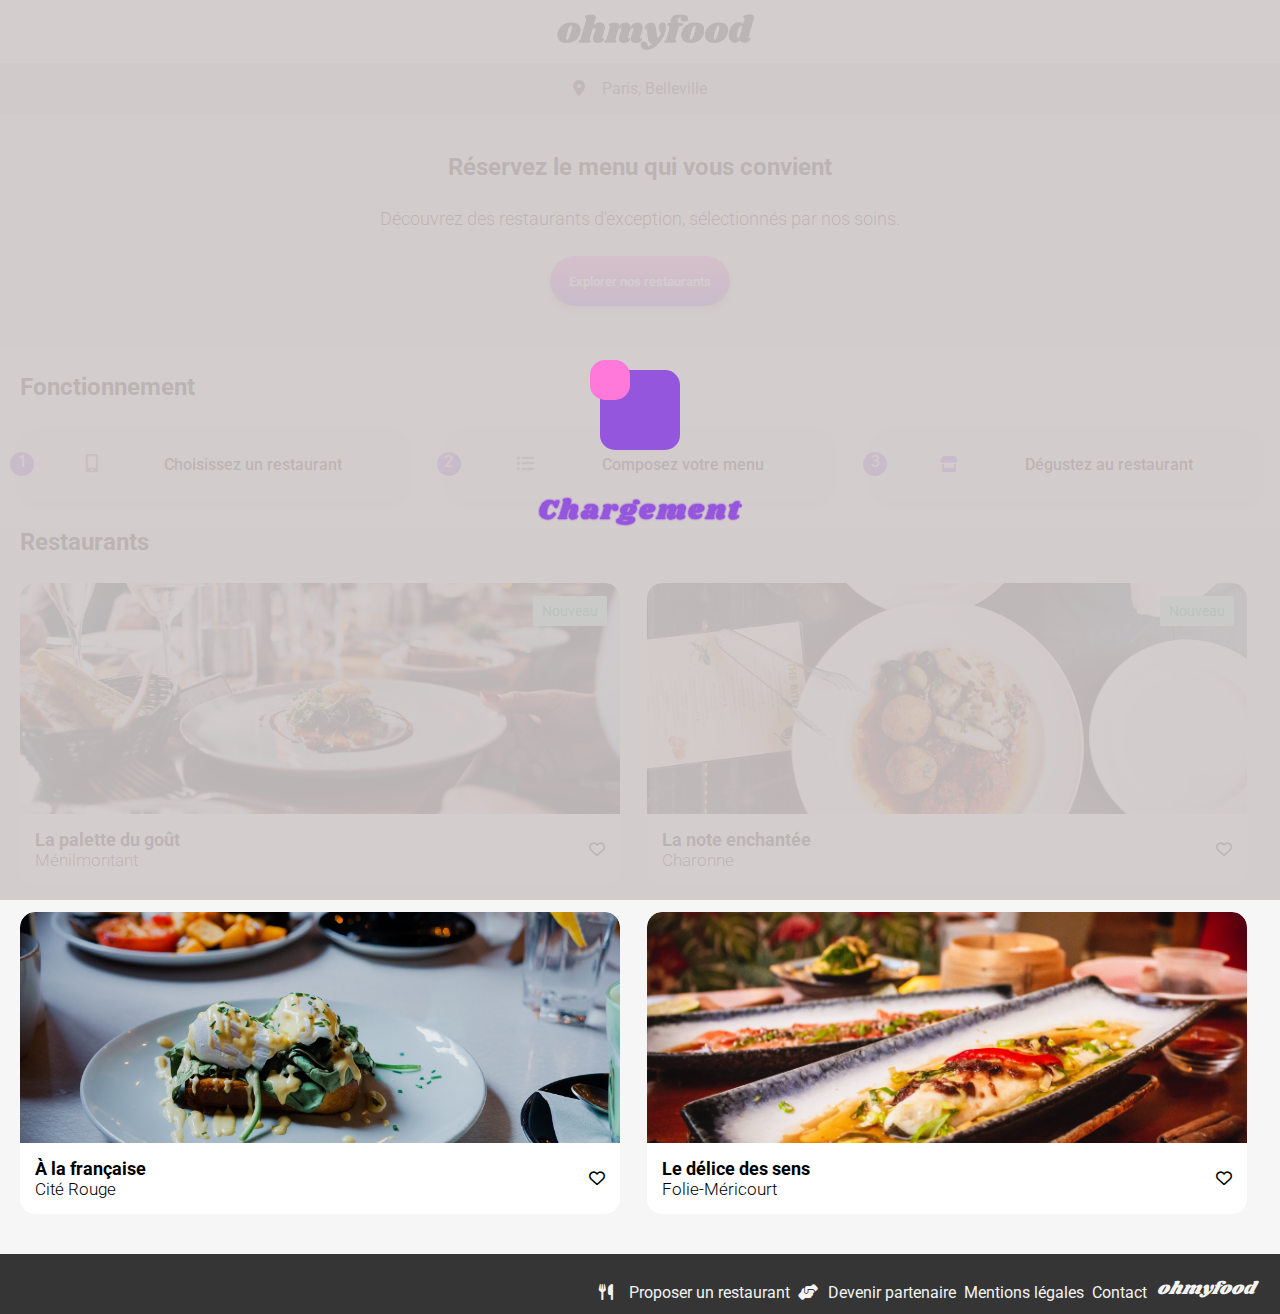
==== index.html @ a279dcd7 "Ajout du favicon avec retro compatibilité IE" ====
<!DOCTYPE html>
<html lang="fr">
<head>
    <meta charset="UTF-8">
    <meta name="viewport" content="width=device-width, initial-scale=1.0">
    <title>Ohmyfood</title>
    <link rel="icon" type="image/png" href="./img/logo/favicon.png" />
    <!--[if IE]><link rel="shortcut icon" type="image/x-icon" href="./img/logo/favicon.ico" /><![endif]-->
    <link rel="stylesheet" href="https://cdnjs.cloudflare.com/ajax/libs/font-awesome/6.4.2/css/all.min.css">
    <link rel="stylesheet" href="./css/main.css">
</head>
<body class="body__container">
    <div class="loader_container">
       <div class="loader"></div>
       <div class="loader__text">Chargement</div>
    </div>
    <main class="main">
        <header class="header">
            <div class="header__container__top">
                <i class="fa-solid fa-arrow-left header__container__top__icon opacity__0"></i>
                <img src="./img/logo/ohmyfood.png" alt="Logo de l'entreprise Ohmyfood" class="header__container__top__logo">
            </div>
            <div class="header__container__middle">
                <i class="fa-solid fa-location-dot header__container__middle__icon"></i>
                <p class="header__container__middle__text">Paris, Belleville</p>
            </div>
        </header>
        <section class="section section__container__cta">
            <h2 class="section__container__cta__hook">Réservez le menu qui vous convient</h2>
            <p class="section__container__cta__promess">Découvrez des restaurants d'exception, sélectionnés par nos soins.</p>
            <button type="button" class="section__container__cta__btn btn">Explorer nos restaurants</button>
        </section>
        <section class="section section__container__fonctionnement">
            <h2 class="section__container__fonctionnement__title">Fonctionnement</h2>
            <div class="fonctionnement__card__container">
                <div class="fonctionnement__card">
                    <p class="fonctionnement__card__number">1</p>
                    <i class="fa-solid fa-mobile-screen-button fonctionnement__card__icon"></i>
                    <p class="fonctionnement__card__text">Choisissez un restaurant</p>
                </div>
                <div class="fonctionnement__card">
                    <p class="fonctionnement__card__number">2</p>
                    <i class="fa-solid fa-list-ul fonctionnement__card__icon"></i>
                    <p class="fonctionnement__card__text">Composez votre menu</p>
                </div>
                <div class="fonctionnement__card">
                    <p class="fonctionnement__card__number">3</p>
                    <i class="fa-solid fa-store fonctionnement__card__icon--purple"></i>
                    <p class="fonctionnement__card__text">Dégustez au restaurant</p>
                </div>
            </div>        
        </section>
        <section class="section section__container">
            <h2 class="">Restaurants</h2>
            <div class="container__cards">
                <a href="./palette-du-gout.html" class="card">
                    <div class="card__container">
                        <div class="card__box">
                            <img src="./img/restaurants/palette-du-gout.jpg" alt="Image d'illustration du restaurant La palette du goût" class="card__box__img">
                            <div class="card__box__label">Nouveau</div>
                        </div>                
                        <div class="card__content">
                            <div class="card__content__grouptitle">
                                <h3 class="card__content__grouptitle__title">La palette du goût</h3>
                                <h4 class="card__content__grouptitle__subtitle">Ménilmontant</h4>
                            </div>
                            <i class="fa-regular fa-heart card__content__icon"></i>
                        </div>
                    </div>
                </a>
                <a href="./note-enchantee.html" class="card">
                    <div class="card__container">
                        <div class="card__box">
                            <img src="./img/restaurants/note-enchante.jpg" alt="Image d'illustration du restaurant La note enchantée" class="card__box__img">
                            <div class="card__box__label">Nouveau</div>
                        </div>                
                        <div class="card__content">
                            <div class="card__content__grouptitle">
                                <h3 class="card__content__grouptitle__title">La note enchantée</h3>
                                <h4 class="card__content__grouptitle__subtitle">Charonne</h4>
                            </div>
                            <i class="fa-regular fa-heart card__content__icon"></i>
                        </div>
                    </div>
                </a>
                <a href="./a-la-francaise.html" class="card">
                    <div class="card__container">
                        <div class="card__box">
                            <img src="./img/restaurants/a-la-francaise.jpg" alt="Image d'illustration du restaurant À la française" class="card__box__img">
                        </div>                
                        <div class="card__content">
                            <div class="card__content__grouptitle">
                                <h3 class="card__content__grouptitle__title">À la française</h3>
                                <h4 class="card__content__grouptitle__subtitle">Cité Rouge</h4>
                            </div>
                            <i class="fa-regular fa-heart card__content__icon"></i>
                        </div>
                    </div>
                </a>
                <a href="./delice-des-sens.html" class="card">
                    <div class="card__container">
                        <div class="card__box">
                            <img src="./img/restaurants/delice-des-sens.jpg" alt="Image d'illustration du restaurant Le délice des sens" class="card__box__img">
                        </div>                
                        <div class="card__content">
                            <div class="card__content__grouptitle">
                                <h3 class="card__content__grouptitle__title">Le délice des sens</h3>
                                <h4 class="card__content__grouptitle__subtitle">Folie-Méricourt</h4>
                            </div>
                            <i class="fa-regular fa-heart card__content__icon"></i>
                        </div>
                    </div>
                </a>
            </div>
        </section>
        <footer class="footer">
            <h1 class="footer__title">ohmyfood</h1>
            <ul class="footer__list">
                <li class="footer__list_item"><a href="#" class="footer__list__item__link"><i class="fa-solid fa-utensils margin-right-16"></i>Proposer un restaurant</a></li>
                <li class="footer__list_item"><a href="#" class="footer__list__item__link"><i class="fa-solid fa-handshake-angle margin-right-10"></i>Devenir partenaire</a></li>
                <li class="footer__list_item"><a href="#" class="footer__list__item__link">Mentions légales</a></li>
                <li class="footer__list_item"><a href="#" class="footer__list__item__link">Contact</a></li>
            </ul>
        </footer>
    </main>    
</body>
</html>
---- css/main.css ----
@charset "UTF-8";
/* **************************** */
/*          Imports             */
/* **************************** */
@import url("https://fonts.googleapis.com/css2?family=Roboto&family=Shrikhand&display=swap");
/* **************************** */
/*     Réinit. + balise         */
/* **************************** */
* {
  margin: 0;
  padding: 0;
  font-family: "Roboto", sans-serif;
}

.main {
  background-color: #F6F6F6;
}

/* **************************** */
/*          Loader              */
/* **************************** */
@keyframes loader-01 {
  0% {
    transform: scale(1) rotate(0deg);
  }
  50% {
    transform: scale(0.6) rotate(180deg);
  }
  100% {
    transform: scale(1) rotate(360deg);
  }
}
@keyframes loader-02 {
  0% {
    transform: perspective(4cm) rotateX(45deg);
  }
  100% {
    transform: perspective(5cm) rotateY(180deg);
  }
}
@keyframes loader-text {
  0% {
    width: 0;
  }
  100% {
    width: 100%;
  }
}
@keyframes stop-loader {
  0% {
    opacity: 1;
  }
  50% {
    opacity: 0.5;
  }
  100% {
    opacity: 0;
    display: none;
  }
}
.loader_container {
  height: 100%;
  width: 100%;
  background-color: rgba(207, 200, 200, 0.9);
  position: fixed;
  top: 0;
  left: 0;
  z-index: 1000;
  display: flex;
  flex-flow: column;
  justify-content: center;
  align-items: center;
  gap: 40px;
  animation: 1s ease-out 5s stop-loader forwards;
}

.loader {
  width: 80px;
  height: 80px;
  display: flex;
  position: relative;
  background-color: #9356DC;
  border-radius: 15px;
  animation: 2s ease-in-out loader-01 reverse infinite;
}
.loader::after {
  content: "";
  height: 50%;
  width: 50%;
  position: absolute;
  top: -10px;
  left: -10px;
  background-color: #FF79DA;
  border-radius: 15px;
  animation: 2s ease-in-out loader-02 infinite;
}
.loader__text {
  font-size: 1.75rem;
  font-family: "Shrikhand", serif;
  display: inline-block;
  position: relative;
  color: #353535;
  text-shadow: 0 0 2px #9356DC, 0 0 1px #FF79DA, 0 0 1px #99E2D0;
  letter-spacing: 2px;
  box-sizing: border-box;
}
.loader__text::after {
  content: "Chargement";
  position: absolute;
  left: 0;
  top: 0;
  color: #9356DC;
  width: 100%;
  height: 100%;
  overflow: hidden;
  box-sizing: border-box;
  animation: 2s loader-text alternate-reverse infinite;
}

/* **************************** */
/*         Génériques           */
/* **************************** */
h1 {
  font-family: "Shrikhand", serif;
  font-size: 1.125rem;
  font-weight: 400;
  font-style: italic;
}

.opacity__0 {
  opacity: 0;
}

.margin-right-10 {
  margin-right: 0.625rem;
}

.margin-right-16 {
  margin-right: 1rem;
}

.section, .container__cards {
  display: flex;
  flex-flow: column;
  gap: 1.688rem;
  padding: 0 1.25rem;
}

.btn {
  height: 3.125rem;
  padding: 0.813rem 1.172rem;
  background: linear-gradient(0deg, #9356DC 0%, #FF79DA 100%);
  box-shadow: 0px 4px 10px rgba(0, 0, 0, 0.25);
  border-radius: 25px;
  font-weight: 500;
  color: white;
  word-wrap: break-word;
  border: none;
}
.btn:hover {
  background: linear-gradient(0deg, #9c6bd8 0%, #ff95e1 100%);
  box-shadow: 0px 4px 10px rgba(0, 0, 0, 0.5);
}

/* **************************** */
/*       Contenu mobile         */
/* **************************** */
.body__container {
  display: flex;
  flex-flow: column;
  gap: 1.688rem;
}

.header__container__top {
  display: flex;
  align-items: center;
  padding: 0.85rem;
  background-color: #FFF;
}
.header__container__top__icon {
  width: 1.075rem;
  height: 1rem;
  padding: 0.438rem;
  color: #353535;
}
.header__container__top__logo {
  width: 12.313rem;
  height: 2.25rem;
  margin: auto;
}
.header__container__middle {
  height: 3.125rem;
  display: flex;
  justify-content: center;
  align-items: center;
  gap: 1.063rem;
  background-color: #E2E2E2;
  color: #353535;
}

.section__container__cta {
  justify-content: center;
  align-items: center;
  gap: 1.688rem;
  margin: 40px 0;
}
.section__container__cta__hook {
  width: 70%;
  text-align: center;
}
.section__container__cta__promess {
  font-size: 1.125rem;
  font-weight: 300;
  text-align: center;
}

.section__container__fonctionnement {
  background-color: #FFF;
  display: flex;
  flex-flow: column;
  padding-top: 1.688rem;
  padding-bottom: 1.688rem;
}

.fonctionnement__card__container {
  display: flex;
  flex-flow: column;
  gap: 40px;
}

.fonctionnement__card {
  height: 4.524rem;
  width: calc(100% - 10px);
  background-color: #F6F6F6;
  box-shadow: 0px 4px 15px rgba(0, 0, 0, 0.15);
  display: flex;
  justify-content: space-evenly;
  align-items: center;
  border-radius: 1.25rem;
  position: relative;
  z-index: 1;
}
.fonctionnement__card__number {
  height: 1.5rem;
  width: 1.5rem;
  background-color: #9356DC;
  color: #F3F3F3;
  border-radius: 50%;
  text-align: center;
  position: absolute;
  left: -10px;
  z-index: 2;
}
.fonctionnement__card__icon {
  color: #7E7E7E;
  font-size: 1.125rem;
}
.fonctionnement__card__icon--purple {
  color: #9356DC;
}
.fonctionnement__card__text {
  font-weight: 500;
}

.container__cards {
  padding-bottom: 40px;
}

.card {
  width: calc(100% - 10px);
  display: flex;
  flex-flow: column;
  gap: 20px;
  border-radius: 15px;
  text-decoration: none;
  color: inherit;
  background-color: #fff;
  overflow: hidden;
}
.card__container {
  border-radius: 15px;
  position: relative;
}
.card__box {
  width: 100%;
  height: 231px;
  overflow: hidden;
  position: relative;
}
.card__box__img {
  width: 100%;
  height: 100%;
  border-radius: 15px 15px 0 0;
  -o-object-fit: cover;
     object-fit: cover;
}
.card__box__label {
  position: absolute;
  top: 13px;
  right: 13px;
  padding: 7px 9px;
  font-size: 0.875rem;
  background-color: #99E2D0;
  color: #008766;
  border-radius: 2px;
}
.card__content {
  padding: 15px;
  display: flex;
  align-items: center;
  justify-content: space-between;
}
.card__content__grouptitle__title {
  font-size: 1.125rem;
  font-weight: 700;
}
.card__content__grouptitle__subtitle {
  font-size: 1.063rem;
  font-weight: 300;
}
.card__content__icon:hover:before {
  content: "\f004";
  font-weight: 900;
  transition: 400ms;
  background-image: linear-gradient(180deg, #9356DC, #FF79DA);
  background-size: 100%;
  background-repeat: repeat;
  background-clip: text;
  -webkit-background-clip: text;
  color: transparent;
}

.footer {
  color: #F3F3F3;
  background-color: #353535;
  padding: 22px 25px 22px 25px;
  display: flex;
  flex-flow: column;
  gap: 10px;
}
.footer__list {
  list-style-type: none;
  display: flex;
  flex-flow: column;
  gap: 8px;
}
.footer__list__item {
  display: block;
  width: 20px;
  height: 16px;
}
.footer__list__item__link {
  color: inherit;
  text-decoration: none;
}

@keyframes checkmenu {
  0% {
    margin-right: -50px;
  }
  20% {
    margin-right: -30px;
  }
  40% {
    margin-right: -20px;
  }
  90% {
    margin-right: -5px;
  }
  100% {
    margin-right: 0px;
  }
}
@keyframes cardmenu-tag-1 {
  0% {
    transform: translateX(-200%);
  }
  100% {
    transform: translateX(0%);
  }
}
.section__container__menu {
  display: flex;
  flex-flow: column;
  justify-content: center;
  align-items: center;
  background-color: #F6F6F6;
}
.section__container__menu__container {
  width: 100%;
  position: relative;
}
.section__container__menu__container__img {
  width: 100%;
  height: 275px;
}

.cardmenu {
  width: 100%;
  border-radius: 30px 30px 0 0;
  display: flex;
  flex-flow: column;
  gap: 40px;
  padding-bottom: 40px;
  background-color: #F6F6F6;
}
.cardmenu__header {
  width: calc(100% - 24px);
  padding: 10px 12px 15px 12px;
  position: absolute;
  top: 280px;
  background-color: #F6F6F6;
  display: flex;
  justify-content: space-between;
  align-items: center;
  font-size: 1.125rem;
  border-radius: 30px 30px 0 0;
}
.cardmenu__header__title {
  font-family: "Shrikhand", serif;
  font-weight: 400;
  font-style: italic;
}
.cardmenu__type {
  display: flex;
  flex-flow: column;
  gap: 8px;
  padding-left: 12px;
  padding-right: 12px;
  margin-top: 10px;
}
.cardmenu__type__border {
  width: 40px;
  border-bottom: 3px #99E2D0 solid;
}
.cardmenu__type__tag {
  height: 69px;
  background-color: #FFF;
  display: inline-flex;
  flex-wrap: nowrap;
  justify-content: space-between;
  align-items: flex-end;
  gap: 12px;
  border-radius: 15px;
  box-shadow: 0px 4px 15px rgba(0, 0, 0, 0.15);
  overflow: hidden;
}
.cardmenu__type__tag--1 {
  animation: 1s ease-out 0.2s both cardmenu-tag-1;
}
.cardmenu__type__tag--2 {
  animation: 1s ease-out 0.3s both cardmenu-tag-1;
}
.cardmenu__type__tag--3 {
  animation: 1s ease-out 0.4s both cardmenu-tag-1;
}
.cardmenu__type__tag--3-1 {
  animation: 1s ease-out 0.5s both cardmenu-tag-1;
}
.cardmenu__type__tag--4 {
  animation: 1s ease-out 0.6s both cardmenu-tag-1;
}
.cardmenu__type__tag--5 {
  animation: 1s ease-out 0.7s both cardmenu-tag-1;
}
.cardmenu__type__tag--6 {
  animation: 1s ease-out 0.8s both cardmenu-tag-1;
}
.cardmenu__type__tag--7 {
  animation: 1s ease-out 0.9s both cardmenu-tag-1;
}
.cardmenu__type__tag--8 {
  animation: 1s ease-out 1s both cardmenu-tag-1;
}
.cardmenu__type__tag--9 {
  animation: 1s ease-out 1.1s both cardmenu-tag-1;
}
.cardmenu__type__tag__content {
  width: 90%;
  display: flex;
  flex-wrap: nowrap;
  justify-content: space-between;
  padding: 15px;
  overflow: hidden;
}
.cardmenu__type__tag__content__head {
  background-color: aqua;
  overflow: hidden;
  text-overflow: ellipsis;
  white-space: nowrap;
}
.cardmenu__type__tag__content__head__title {
  font-size: 18px;
  font-weight: 500;
}
.cardmenu__type__tag__content__head__subtitle {
  font-size: 15px;
  font-weight: 300;
}
.cardmenu__type__tag__content__price {
  display: flex;
  align-items: flex-end;
  justify-content: flex-end;
}
.cardmenu__type__tag__like {
  margin-right: -50px;
}
.cardmenu__type__tag:hover > .cardmenu__type__tag__like {
  height: 100%;
  width: 59px;
  color: #F3F3F3;
  background-color: #99E2D0;
  border-radius: 0 15px 15px 0;
  display: flex;
  justify-content: center;
  align-items: center;
  flex-grow: 1;
  animation: checkmenu 250ms;
  animation-fill-mode: forwards;
}
.cardmenu__btn {
  width: 40%;
  margin: auto;
}

@media (width >= 768px) {
  /* Accueil */
  .fonctionnement__card__container {
    display: flex;
    flex-flow: row;
    justify-content: space-around;
    align-items: center;
  }
  .fonctionnement__card {
    width: calc(33% - 10px);
  }
  .container__cards {
    width: 100%;
    display: flex;
    flex-flow: row;
    flex-wrap: wrap;
    padding: 0;
    padding-bottom: 40px;
  }
  .card {
    width: calc(50% - 1.25rem);
  }
  .footer {
    display: flex;
    flex-flow: row-reverse;
    justify-content: flex-start;
    align-items: flex-end;
    padding-bottom: 12px;
  }
  .footer__list {
    display: flex;
    flex-flow: row;
  }
  /*  Restaurants  */
  .section__container__menu__container__img {
    height: 350px;
  }
  .cardmenu__header {
    position: absolute;
    top: 355px;
  }
}
/* desktop */
@media (width >= 1024px) {
  .section__container__menu {
    background-color: #FFF;
  }
  .section__container__menu__container__img {
    transform: scale(1);
    -o-object-fit: cover;
       object-fit: cover;
  }
  .cardmenu {
    width: 80%;
    margin: auto;
    border-radius: 0;
    overflow: hidden;
  }
  .cardmenu__header {
    width: calc(80% - 24px);
  }
}
/* Large desktop */
@media (width > 1440px) {
  body {
    width: 1440px;
    margin: auto;
    background-color: #FFF;
  }
  .cardmenu {
    width: 1152px;
    margin: auto;
    border-radius: 0;
    overflow: hidden;
  }
  .cardmenu__header {
    width: 1128px;
  }
}/*# sourceMappingURL=main.css.map */
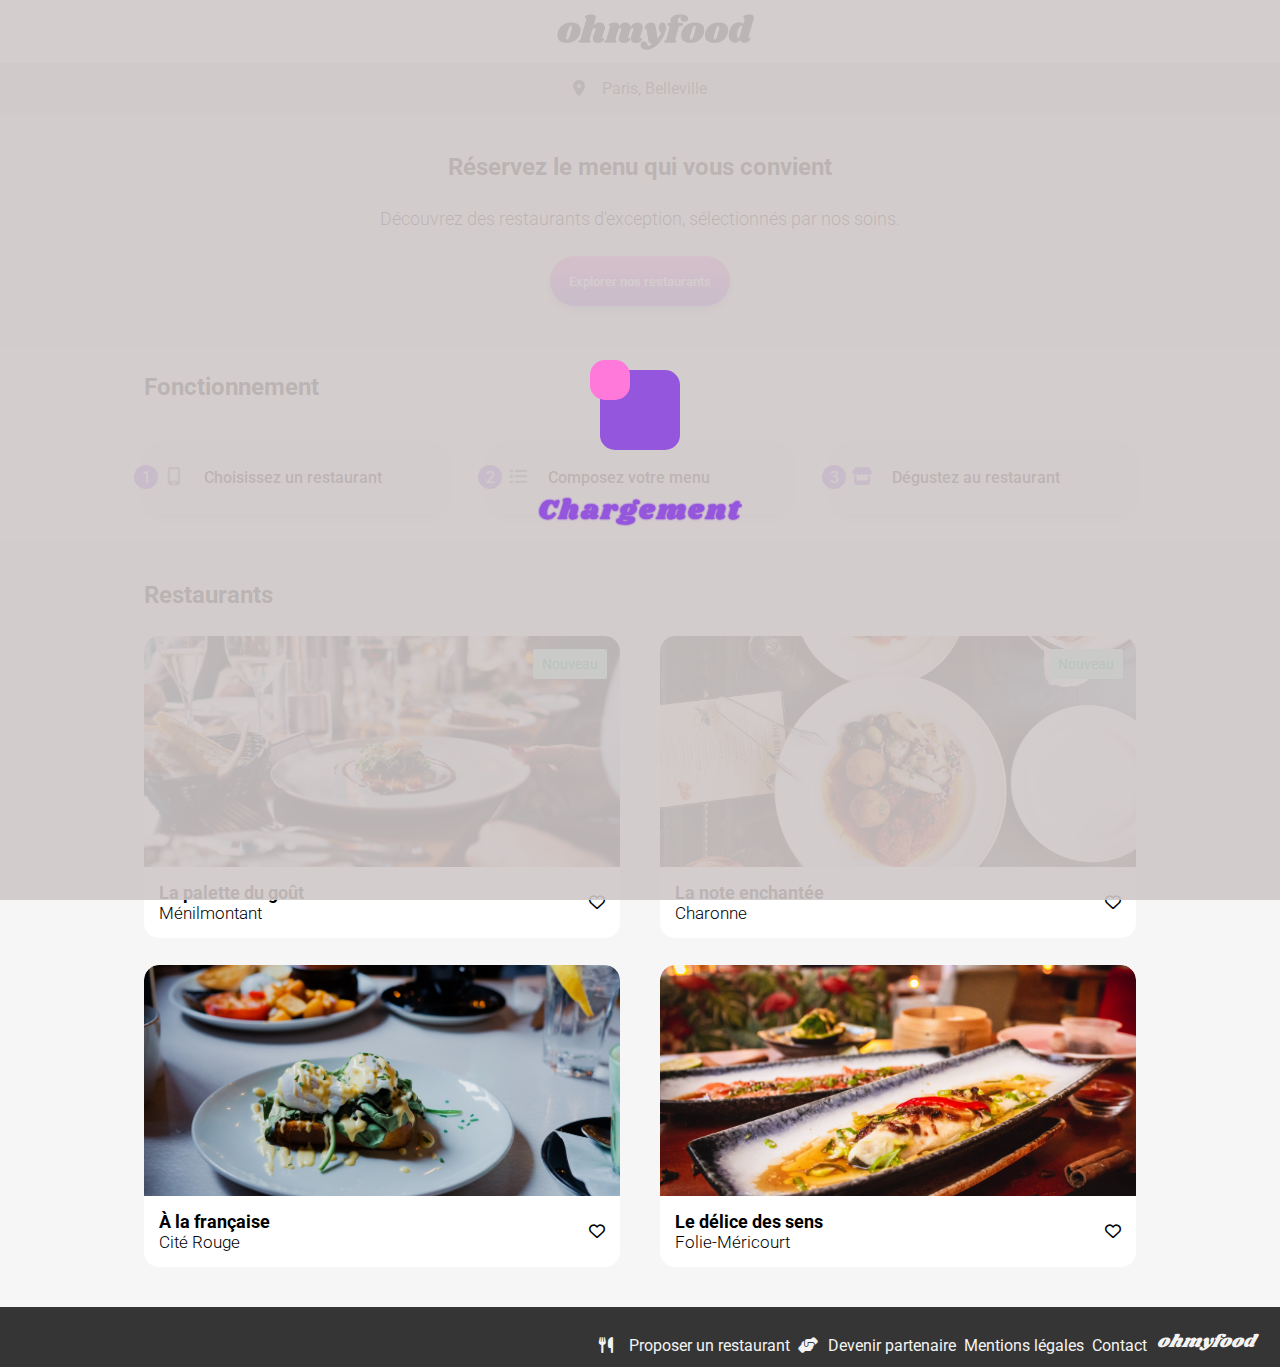
==== commit 01dcbe1f: "Correction erreur d'intégration pour la partie Desktop. Ajout de div de conteneurs et de règles addi" ====
--- a/index.html
+++ b/index.html
@@ -30,87 +30,91 @@
             <p class="section__container__cta__promess">Découvrez des restaurants d'exception, sélectionnés par nos soins.</p>
             <button type="button" class="section__container__cta__btn btn">Explorer nos restaurants</button>
         </section>
-        <section class="section section__container__fonctionnement">
-            <h2 class="section__container__fonctionnement__title">Fonctionnement</h2>
-            <div class="fonctionnement__card__container">
-                <div class="fonctionnement__card">
-                    <p class="fonctionnement__card__number">1</p>
-                    <i class="fa-solid fa-mobile-screen-button fonctionnement__card__icon"></i>
-                    <p class="fonctionnement__card__text">Choisissez un restaurant</p>
+        <section class="section section__container__fonctionnement">            
+            <div class="section__container__fonctionnement__80 container__80">
+                <h2 class="section__container__fonctionnement__title">Fonctionnement</h2>
+                <div class="fonctionnement__card__container">
+                    <div class="fonctionnement__card">
+                        <span class="fonctionnement__card__number">1</span>
+                        <i class="fa-solid fa-mobile-screen-button fonctionnement__card__icon"></i>
+                        <p class="fonctionnement__card__text">Choisissez un restaurant</p>
+                    </div>
+                    <div class="fonctionnement__card">
+                        <span class="fonctionnement__card__number">2</span>
+                        <i class="fa-solid fa-list-ul fonctionnement__card__icon"></i>
+                        <p class="fonctionnement__card__text">Composez votre menu</p>
+                    </div>
+                    <div class="fonctionnement__card">
+                        <span class="fonctionnement__card__number">3</span>
+                        <i class="fa-solid fa-store fonctionnement__card__icon fonctionnement__card__icon--purple"></i>
+                        <p class="fonctionnement__card__text">Dégustez au restaurant</p>
+                    </div>
                 </div>
-                <div class="fonctionnement__card">
-                    <p class="fonctionnement__card__number">2</p>
-                    <i class="fa-solid fa-list-ul fonctionnement__card__icon"></i>
-                    <p class="fonctionnement__card__text">Composez votre menu</p>
-                </div>
-                <div class="fonctionnement__card">
-                    <p class="fonctionnement__card__number">3</p>
-                    <i class="fa-solid fa-store fonctionnement__card__icon--purple"></i>
-                    <p class="fonctionnement__card__text">Dégustez au restaurant</p>
-                </div>
-            </div>        
+            </div>                    
         </section>
         <section class="section section__container">
-            <h2 class="">Restaurants</h2>
-            <div class="container__cards">
-                <a href="./palette-du-gout.html" class="card">
-                    <div class="card__container">
-                        <div class="card__box">
-                            <img src="./img/restaurants/palette-du-gout.jpg" alt="Image d'illustration du restaurant La palette du goût" class="card__box__img">
-                            <div class="card__box__label">Nouveau</div>
-                        </div>                
-                        <div class="card__content">
-                            <div class="card__content__grouptitle">
-                                <h3 class="card__content__grouptitle__title">La palette du goût</h3>
-                                <h4 class="card__content__grouptitle__subtitle">Ménilmontant</h4>
+            <div class="section__container__80 container__80">
+                <h2 class="">Restaurants</h2>
+                <div class="container__cards">
+                    <a href="./palette-du-gout.html" class="card">
+                        <div class="card__container">
+                            <div class="card__box">
+                                <img src="./img/restaurants/palette-du-gout.jpg" alt="Image d'illustration du restaurant La palette du goût" class="card__box__img">
+                                <figcaption class="card__box__label">Nouveau</figcaption>
+                            </div>                
+                            <div class="card__content">
+                                <div class="card__content__grouptitle">
+                                    <h3 class="card__content__grouptitle__title">La palette du goût</h3>
+                                    <h4 class="card__content__grouptitle__subtitle">Ménilmontant</h4>
+                                </div>
+                                <i class="fa-regular fa-heart card__content__icon"></i>
                             </div>
-                            <i class="fa-regular fa-heart card__content__icon"></i>
                         </div>
-                    </div>
-                </a>
-                <a href="./note-enchantee.html" class="card">
-                    <div class="card__container">
-                        <div class="card__box">
-                            <img src="./img/restaurants/note-enchante.jpg" alt="Image d'illustration du restaurant La note enchantée" class="card__box__img">
-                            <div class="card__box__label">Nouveau</div>
-                        </div>                
-                        <div class="card__content">
-                            <div class="card__content__grouptitle">
-                                <h3 class="card__content__grouptitle__title">La note enchantée</h3>
-                                <h4 class="card__content__grouptitle__subtitle">Charonne</h4>
+                    </a>
+                    <a href="./note-enchantee.html" class="card">
+                        <div class="card__container">
+                            <div class="card__box">
+                                <img src="./img/restaurants/note-enchante.jpg" alt="Image d'illustration du restaurant La note enchantée" class="card__box__img">
+                                <figcaption class="card__box__label">Nouveau</figcaption>
+                            </div>                
+                            <div class="card__content">
+                                <div class="card__content__grouptitle">
+                                    <h3 class="card__content__grouptitle__title">La note enchantée</h3>
+                                    <h4 class="card__content__grouptitle__subtitle">Charonne</h4>
+                                </div>
+                                <i class="fa-regular fa-heart card__content__icon"></i>
                             </div>
-                            <i class="fa-regular fa-heart card__content__icon"></i>
                         </div>
-                    </div>
-                </a>
-                <a href="./a-la-francaise.html" class="card">
-                    <div class="card__container">
-                        <div class="card__box">
-                            <img src="./img/restaurants/a-la-francaise.jpg" alt="Image d'illustration du restaurant À la française" class="card__box__img">
-                        </div>                
-                        <div class="card__content">
-                            <div class="card__content__grouptitle">
-                                <h3 class="card__content__grouptitle__title">À la française</h3>
-                                <h4 class="card__content__grouptitle__subtitle">Cité Rouge</h4>
+                    </a>
+                    <a href="./a-la-francaise.html" class="card">
+                        <div class="card__container">
+                            <div class="card__box">
+                                <img src="./img/restaurants/a-la-francaise.jpg" alt="Image d'illustration du restaurant À la française" class="card__box__img">
+                            </div>                
+                            <div class="card__content">
+                                <div class="card__content__grouptitle">
+                                    <h3 class="card__content__grouptitle__title">À la française</h3>
+                                    <h4 class="card__content__grouptitle__subtitle">Cité Rouge</h4>
+                                </div>
+                                <i class="fa-regular fa-heart card__content__icon"></i>
                             </div>
-                            <i class="fa-regular fa-heart card__content__icon"></i>
                         </div>
-                    </div>
-                </a>
-                <a href="./delice-des-sens.html" class="card">
-                    <div class="card__container">
-                        <div class="card__box">
-                            <img src="./img/restaurants/delice-des-sens.jpg" alt="Image d'illustration du restaurant Le délice des sens" class="card__box__img">
-                        </div>                
-                        <div class="card__content">
-                            <div class="card__content__grouptitle">
-                                <h3 class="card__content__grouptitle__title">Le délice des sens</h3>
-                                <h4 class="card__content__grouptitle__subtitle">Folie-Méricourt</h4>
+                    </a>
+                    <a href="./delice-des-sens.html" class="card">
+                        <div class="card__container">
+                            <div class="card__box">
+                                <img src="./img/restaurants/delice-des-sens.jpg" alt="Image d'illustration du restaurant Le délice des sens" class="card__box__img">
+                            </div>                
+                            <div class="card__content">
+                                <div class="card__content__grouptitle">
+                                    <h3 class="card__content__grouptitle__title">Le délice des sens</h3>
+                                    <h4 class="card__content__grouptitle__subtitle">Folie-Méricourt</h4>
+                                </div>
+                                <i class="fa-regular fa-heart card__content__icon"></i>
                             </div>
-                            <i class="fa-regular fa-heart card__content__icon"></i>
                         </div>
-                    </div>
-                </a>
+                    </a>
+                </div>
             </div>
         </section>
         <footer class="footer">
--- a/css/main.css
+++ b/css/main.css
@@ -139,7 +139,7 @@
   margin-right: 1rem;
 }
 
-.section, .container__cards {
+.section, .container__80, .container__cards {
   display: flex;
   flex-flow: column;
   gap: 1.688rem;
@@ -216,8 +216,11 @@
 
 .section__container__fonctionnement {
   background-color: #FFF;
-  display: flex;
-  flex-flow: column;
+}
+.section__container__fonctionnement__80 {
+  display: flex;
+  flex-flow: column;
+  gap: 40px;
   padding-top: 1.688rem;
   padding-bottom: 1.688rem;
 }
@@ -231,10 +234,12 @@
 .fonctionnement__card {
   height: 4.524rem;
   width: calc(100% - 10px);
+  padding-left: 1rem;
+  padding-right: 0.5rem;
   background-color: #F6F6F6;
   box-shadow: 0px 4px 15px rgba(0, 0, 0, 0.15);
   display: flex;
-  justify-content: space-evenly;
+  justify-content: space-between;
   align-items: center;
   border-radius: 1.25rem;
   position: relative;
@@ -246,20 +251,31 @@
   background-color: #9356DC;
   color: #F3F3F3;
   border-radius: 50%;
-  text-align: center;
+  display: flex;
+  justify-content: center;
+  align-items: center;
   position: absolute;
   left: -10px;
   z-index: 2;
 }
 .fonctionnement__card__icon {
+  width: 10%;
   color: #7E7E7E;
   font-size: 1.125rem;
+  text-align: center;
 }
 .fonctionnement__card__icon--purple {
   color: #9356DC;
 }
 .fonctionnement__card__text {
   font-weight: 500;
+  display: flex;
+  flex-grow: 1;
+  padding-left: 1rem;
+}
+
+.section__container__80 {
+  padding-top: 40px;
 }
 
 .container__cards {
@@ -371,7 +387,7 @@
     margin-right: 0px;
   }
 }
-@keyframes cardmenu-tag-1 {
+@keyframes cardmenu-tag {
   0% {
     transform: translateX(-200%);
   }
@@ -393,6 +409,8 @@
 .section__container__menu__container__img {
   width: 100%;
   height: 275px;
+  -o-object-fit: cover;
+     object-fit: cover;
 }
 
 .cardmenu {
@@ -446,34 +464,31 @@
   overflow: hidden;
 }
 .cardmenu__type__tag--1 {
-  animation: 1s ease-out 0.2s both cardmenu-tag-1;
+  animation: 1s ease-out 0.1s both cardmenu-tag;
 }
 .cardmenu__type__tag--2 {
-  animation: 1s ease-out 0.3s both cardmenu-tag-1;
+  animation: 1s ease-out 0.2s both cardmenu-tag;
 }
 .cardmenu__type__tag--3 {
-  animation: 1s ease-out 0.4s both cardmenu-tag-1;
-}
-.cardmenu__type__tag--3-1 {
-  animation: 1s ease-out 0.5s both cardmenu-tag-1;
+  animation: 1s ease-out 0.3s both cardmenu-tag;
 }
 .cardmenu__type__tag--4 {
-  animation: 1s ease-out 0.6s both cardmenu-tag-1;
+  animation: 1s ease-out 0.4s both cardmenu-tag;
 }
 .cardmenu__type__tag--5 {
-  animation: 1s ease-out 0.7s both cardmenu-tag-1;
+  animation: 1s ease-out 0.5s both cardmenu-tag;
 }
 .cardmenu__type__tag--6 {
-  animation: 1s ease-out 0.8s both cardmenu-tag-1;
+  animation: 1s ease-out 0.6s both cardmenu-tag;
 }
 .cardmenu__type__tag--7 {
-  animation: 1s ease-out 0.9s both cardmenu-tag-1;
+  animation: 1s ease-out 0.7s both cardmenu-tag;
 }
 .cardmenu__type__tag--8 {
-  animation: 1s ease-out 1s both cardmenu-tag-1;
+  animation: 1s ease-out 0.8s both cardmenu-tag;
 }
 .cardmenu__type__tag--9 {
-  animation: 1s ease-out 1.1s both cardmenu-tag-1;
+  animation: 1s ease-out 0.9s both cardmenu-tag;
 }
 .cardmenu__type__tag__content {
   width: 90%;
@@ -484,18 +499,29 @@
   overflow: hidden;
 }
 .cardmenu__type__tag__content__head {
-  background-color: aqua;
-  overflow: hidden;
+  width: inherit;
+  display: flex;
+  flex-flow: column;
+  flex-wrap: nowrap;
+  overflow: hidden;
+  white-space: nowrap;
   text-overflow: ellipsis;
-  white-space: nowrap;
 }
 .cardmenu__type__tag__content__head__title {
+  width: inherit;
   font-size: 18px;
   font-weight: 500;
+  overflow: hidden;
+  white-space: nowrap;
+  text-overflow: ellipsis;
 }
 .cardmenu__type__tag__content__head__subtitle {
+  width: inherit;
   font-size: 15px;
   font-weight: 300;
+  overflow: hidden;
+  white-space: nowrap;
+  text-overflow: ellipsis;
 }
 .cardmenu__type__tag__content__price {
   display: flex;
@@ -533,6 +559,7 @@
   }
   .fonctionnement__card {
     width: calc(33% - 10px);
+    max-width: calc(335px - 1.5rem);
   }
   .container__cards {
     width: 100%;
@@ -567,6 +594,14 @@
 }
 /* desktop */
 @media (width >= 1024px) {
+  .container__80, .container__cards {
+    width: 80%;
+    margin: auto;
+  }
+  .container__cards {
+    width: 100%;
+    justify-content: space-between;
+  }
   .section__container__menu {
     background-color: #FFF;
   }
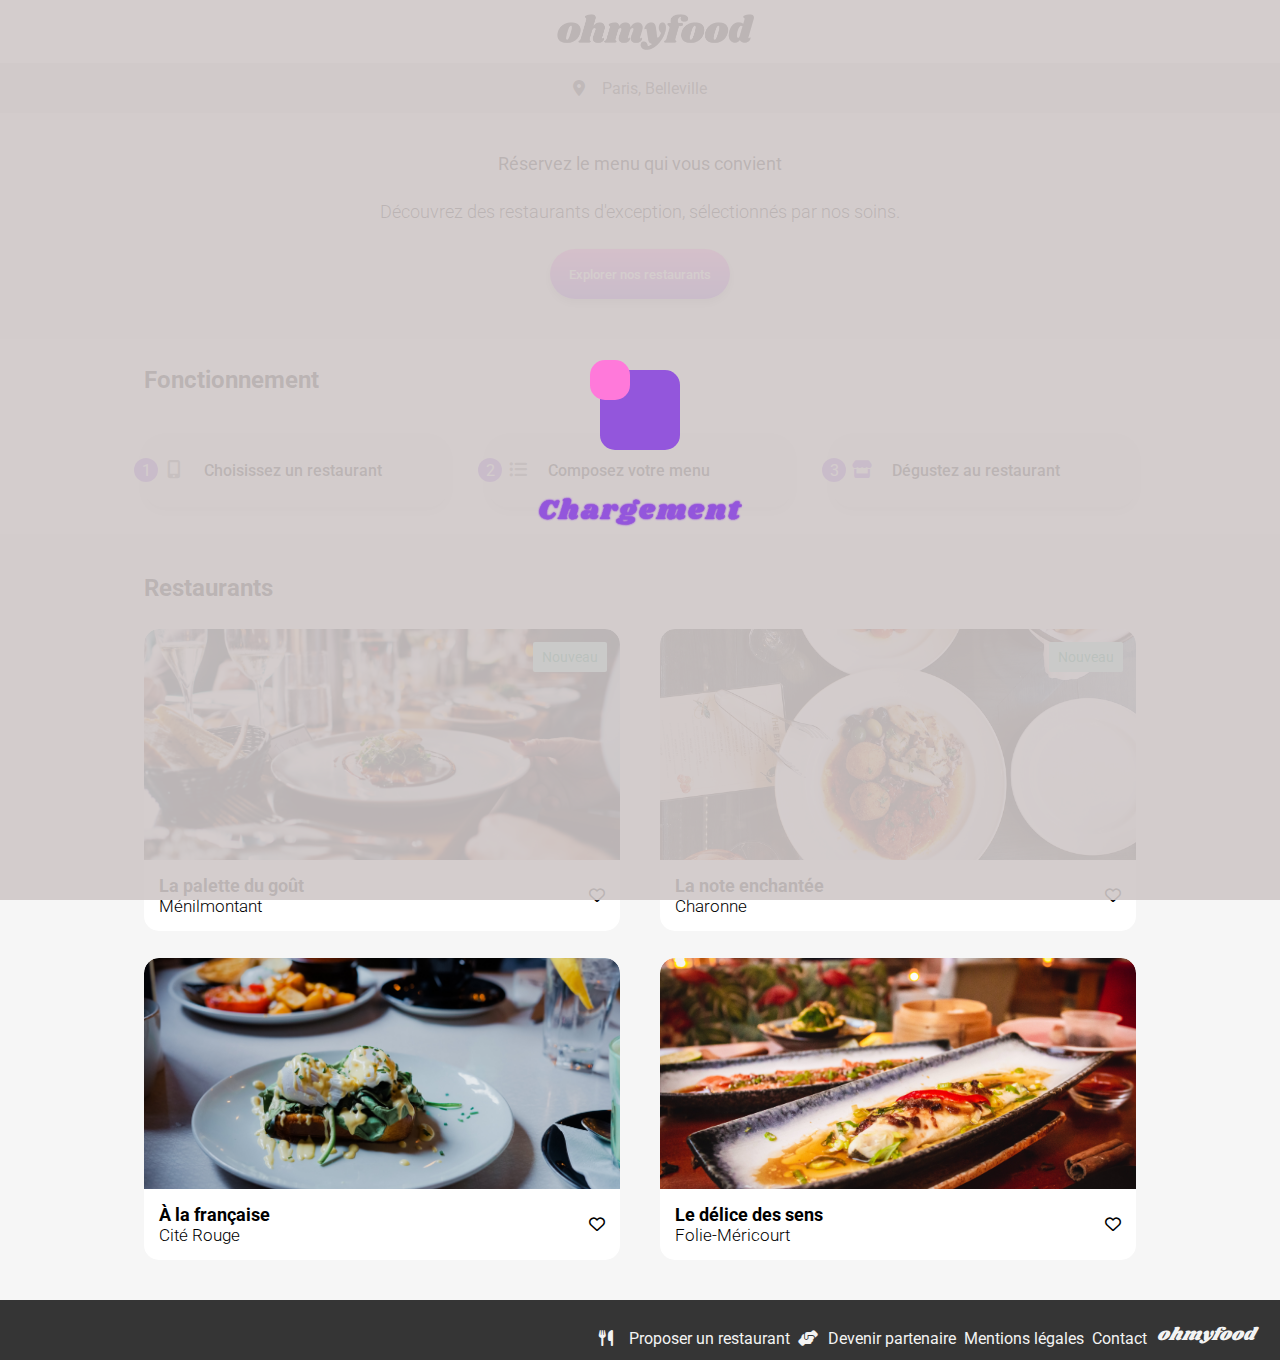
==== commit 13f0d920: "Correction de la sementic pour le SEO" ====
--- a/index.html
+++ b/index.html
@@ -25,11 +25,11 @@
                 <p class="header__container__middle__text">Paris, Belleville</p>
             </div>
         </header>
-        <section class="section section__container__cta">
-            <h2 class="section__container__cta__hook">Réservez le menu qui vous convient</h2>
+        <div class="section section__container__cta">
+            <h1 class="section__container__cta__hook">Réservez le menu qui vous convient</h1>
             <p class="section__container__cta__promess">Découvrez des restaurants d'exception, sélectionnés par nos soins.</p>
             <button type="button" class="section__container__cta__btn btn">Explorer nos restaurants</button>
-        </section>
+        </div>
         <section class="section section__container__fonctionnement">            
             <div class="section__container__fonctionnement__80 container__80">
                 <h2 class="section__container__fonctionnement__title">Fonctionnement</h2>
--- a/css/main.css
+++ b/css/main.css
@@ -207,6 +207,8 @@
 .section__container__cta__hook {
   width: 70%;
   text-align: center;
+  font-family: "Roboto", sans-serif;
+  font-style: normal;
 }
 .section__container__cta__promess {
   font-size: 1.125rem;
@@ -438,6 +440,7 @@
   font-family: "Shrikhand", serif;
   font-weight: 400;
   font-style: italic;
+  font-size: 1.75rem;
 }
 .cardmenu__type {
   display: flex;
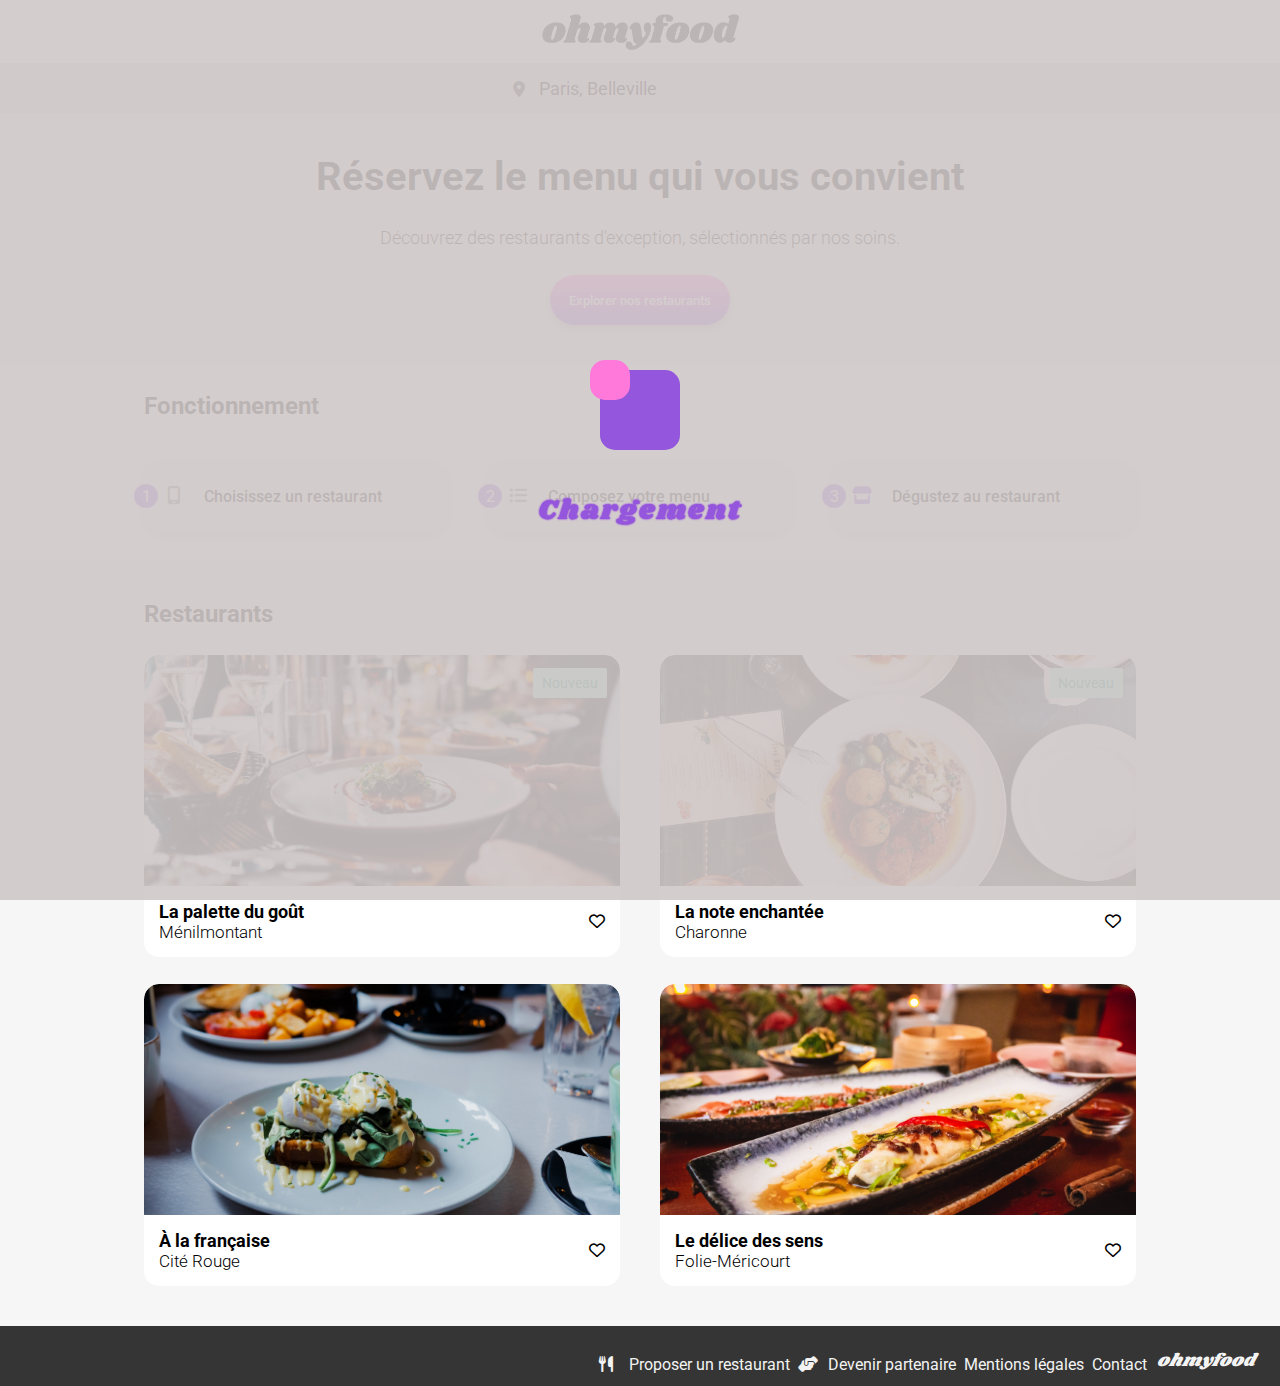
==== commit ccda2bc0: "Correction de l'imput de sélection de ville (passage en input, centrage, ajout d'un label masqué pou" ====
--- a/index.html
+++ b/index.html
@@ -7,7 +7,7 @@
     <link rel="icon" type="image/png" href="./img/logo/favicon.png" />
     <!--[if IE]><link rel="shortcut icon" type="image/x-icon" href="./img/logo/favicon.ico" /><![endif]-->
     <link rel="stylesheet" href="https://cdnjs.cloudflare.com/ajax/libs/font-awesome/6.4.2/css/all.min.css">
-    <link rel="stylesheet" href="./css/main.css">
+    <link rel="stylesheet" href="./css/main.min.css">
 </head>
 <body class="body__container">
     <div class="loader_container">
@@ -17,12 +17,14 @@
     <main class="main">
         <header class="header">
             <div class="header__container__top">
-                <i class="fa-solid fa-arrow-left header__container__top__icon opacity__0"></i>
                 <img src="./img/logo/ohmyfood.png" alt="Logo de l'entreprise Ohmyfood" class="header__container__top__logo">
             </div>
             <div class="header__container__middle">
-                <i class="fa-solid fa-location-dot header__container__middle__icon"></i>
-                <p class="header__container__middle__text">Paris, Belleville</p>
+                <div class="header__container__middle__block">
+                    <i class="fa-solid fa-location-dot header__container__middle__block__icon"></i>
+                    <input type="text" class="header__container__middle__block__text" value="Paris, Belleville" id="sel-city">
+                    <label hidden="hidden" for="sel-city">Sélectionnez la ville souhaitée :</label>
+                </div>                
             </div>
         </header>
         <div class="section section__container__cta">
--- a/css/main.min.css
+++ b/css/main.min.css
@@ -0,0 +1 @@
+@import"https://fonts.googleapis.com/css2?family=Roboto&family=Shrikhand&display=swap";*{margin:0;padding:0;font-family:"Roboto",sans-serif}.main{background-color:#f6f6f6}@keyframes loader-01{0%{transform:scale(1) rotate(0deg)}50%{transform:scale(0.6) rotate(180deg)}100%{transform:scale(1) rotate(360deg)}}@keyframes loader-02{0%{transform:perspective(4cm) rotateX(45deg)}100%{transform:perspective(5cm) rotateY(180deg)}}@keyframes loader-text{0%{width:0}100%{width:100%}}@keyframes stop-loader{0%{opacity:1}50%{opacity:.5}100%{opacity:0;visibility:hidden}}.loader_container{height:100%;width:100%;background-color:rgba(207,200,200,.9);position:fixed;top:0;left:0;z-index:1000;display:flex;flex-flow:column;justify-content:center;align-items:center;gap:40px;animation:1s ease-out 5s stop-loader forwards}.loader{width:80px;height:80px;display:flex;position:relative;background-color:#9356dc;border-radius:15px;animation:2s ease-in-out loader-01 reverse infinite}.loader::after{content:"";height:50%;width:50%;position:absolute;top:-10px;left:-10px;background-color:#ff79da;border-radius:15px;animation:2s ease-in-out loader-02 infinite}.loader__text{font-size:1.75rem;font-family:"Shrikhand",serif;display:inline-block;position:relative;color:#353535;text-shadow:0 0 2px #9356dc,0 0 1px #ff79da,0 0 1px #99e2d0;letter-spacing:2px;box-sizing:border-box}.loader__text::after{content:"Chargement";position:absolute;left:0;top:0;color:#9356dc;width:100%;height:100%;overflow:hidden;box-sizing:border-box;animation:2s loader-text alternate-reverse infinite}h1{font-family:"Shrikhand",serif;font-size:1.125rem;font-weight:400;font-style:italic}.margin-right-10{margin-right:.625rem}.margin-right-16{margin-right:1rem}.section,.container__80,.container__cards{display:flex;flex-flow:column;gap:1.688rem;padding:0 1.25rem}.btn{height:3.125rem;padding:.813rem 1.172rem;background:linear-gradient(0deg, #9356DC 0%, #FF79DA 100%);box-shadow:0px 4px 10px rgba(0,0,0,.25);border-radius:25px;font-weight:500;color:#fff;word-wrap:break-word;border:none}.btn:hover{background:linear-gradient(0deg, #9c6bd8 0%, #ff95e1 100%);box-shadow:0px 4px 10px rgba(0,0,0,.5)}.body__container{display:flex;flex-flow:column;gap:1.688rem}.header__container__top{display:flex;align-items:center;justify-content:center;padding:.85rem;background-color:#fff}.header__container__top__icon{width:1.075rem;height:1rem;padding:.438rem;color:#353535}.header__container__top__logo{width:12.313rem;height:2.25rem;margin:auto}.header__container__middle{height:3.125rem;display:flex;justify-content:center;align-items:center;gap:1.063rem;background-color:#e2e2e2;color:#353535}.header__container__middle__block__text{background-color:rgba(0,0,0,0);border:none;font-size:1.125rem;padding-left:10px}.header__container__middle__block__text:focus{outline:0}.section__container__cta{justify-content:center;align-items:center;gap:1.688rem;margin:40px 0}.section__container__cta__hook{width:70%;text-align:center;font-family:"Roboto",sans-serif;font-style:normal;font-weight:700;font-size:2.5rem}.section__container__cta__promess{font-size:1.125rem;font-weight:300;text-align:center}.section__container__fonctionnement{background-color:#fff}.section__container__fonctionnement__80{display:flex;flex-flow:column;gap:40px;padding-top:1.688rem;padding-bottom:1.688rem}.fonctionnement__card__container{display:flex;flex-flow:column;gap:40px}.fonctionnement__card{height:4.524rem;width:calc(100% - 10px);padding-left:1rem;padding-right:.5rem;background-color:#f6f6f6;box-shadow:0px 4px 15px rgba(0,0,0,.15);display:flex;justify-content:space-between;align-items:center;border-radius:1.25rem;position:relative;z-index:1}.fonctionnement__card__number{height:1.5rem;width:1.5rem;background-color:#9356dc;color:#f3f3f3;border-radius:50%;display:flex;justify-content:center;align-items:center;position:absolute;left:-10px;z-index:2}.fonctionnement__card__icon{width:10%;color:#7e7e7e;font-size:1.125rem;text-align:center}.fonctionnement__card__icon--purple{color:#9356dc}.fonctionnement__card__text{font-weight:500;display:flex;flex-grow:1;padding-left:1rem}.section__container__80{padding-top:40px}.container__cards{padding-bottom:40px}.card{width:calc(100% - 10px);display:flex;flex-flow:column;gap:20px;border-radius:15px;text-decoration:none;color:inherit;background-color:#fff;overflow:hidden}.card__container{border-radius:15px;position:relative}.card__box{width:100%;height:231px;overflow:hidden;position:relative}.card__box__img{width:100%;height:100%;border-radius:15px 15px 0 0;-o-object-fit:cover;object-fit:cover}.card__box__label{position:absolute;top:13px;right:13px;padding:7px 9px;font-size:.875rem;background-color:#99e2d0;color:#008766;border-radius:2px}.card__content{padding:15px;display:flex;align-items:center;justify-content:space-between}.card__content__grouptitle__title{font-size:1.125rem;font-weight:700}.card__content__grouptitle__subtitle{font-size:1.063rem;font-weight:300}.card__content__icon:hover:before{content:"";font-weight:900;transition:400ms;background-image:linear-gradient(180deg, #9356DC, #FF79DA);background-size:100%;background-repeat:repeat;background-clip:text;-webkit-background-clip:text;color:rgba(0,0,0,0)}.footer{color:#f3f3f3;background-color:#353535;padding:22px 25px 22px 25px;display:flex;flex-flow:column;gap:10px}.footer__list{list-style-type:none;display:flex;flex-flow:column;gap:8px}.footer__list__item{display:block;width:20px;height:16px}.footer__list__item__link{color:inherit;text-decoration:none}@keyframes checkmenu{0%{margin-right:-50px}20%{margin-right:-30px}40%{margin-right:-20px}90%{margin-right:-5px}100%{margin-right:0px}}@keyframes cardmenu-tag{0%{transform:translateX(-200%)}100%{transform:translateX(0%)}}.section__container__menu{display:flex;flex-flow:column;justify-content:center;align-items:center;background-color:#f6f6f6}.section__container__menu__container{width:100%;position:relative}.section__container__menu__container__img{width:100%;height:275px;-o-object-fit:cover;object-fit:cover}.cardmenu{width:100%;border-radius:30px 30px 0 0;display:flex;flex-flow:column;gap:40px;padding-bottom:40px;background-color:#f6f6f6}.cardmenu__header{width:calc(100% - 24px);padding:10px 12px 15px 12px;position:absolute;top:280px;background-color:#f6f6f6;display:flex;justify-content:space-between;align-items:center;font-size:1.125rem;border-radius:30px 30px 0 0}.cardmenu__header__title{font-family:"Shrikhand",serif;font-weight:400;font-style:italic;font-size:1.75rem}.cardmenu__type{display:flex;flex-flow:column;gap:8px;padding-left:12px;padding-right:12px;margin-top:10px}.cardmenu__type__border{width:40px;border-bottom:3px #99e2d0 solid}.cardmenu__type__tag{height:69px;background-color:#fff;display:inline-flex;flex-wrap:nowrap;justify-content:space-between;align-items:flex-end;border-radius:15px;box-shadow:0px 4px 15px rgba(0,0,0,.15);overflow:hidden}.cardmenu__type__tag--1{animation:1s ease-out 0.1s both cardmenu-tag}.cardmenu__type__tag--2{animation:1s ease-out 0.2s both cardmenu-tag}.cardmenu__type__tag--3{animation:1s ease-out 0.3s both cardmenu-tag}.cardmenu__type__tag--4{animation:1s ease-out 0.4s both cardmenu-tag}.cardmenu__type__tag--5{animation:1s ease-out 0.5s both cardmenu-tag}.cardmenu__type__tag--6{animation:1s ease-out 0.6s both cardmenu-tag}.cardmenu__type__tag--7{animation:1s ease-out 0.7s both cardmenu-tag}.cardmenu__type__tag--8{animation:1s ease-out 0.8s both cardmenu-tag}.cardmenu__type__tag--9{animation:1s ease-out 0.9s both cardmenu-tag}.cardmenu__type__tag__content{width:calc(100% - 30px);display:flex;flex-wrap:nowrap;justify-content:space-between;padding:15px;overflow:hidden}.cardmenu__type__tag__content__head{width:inherit;display:flex;flex-flow:column;flex-wrap:nowrap;overflow:hidden;white-space:nowrap;text-overflow:ellipsis}.cardmenu__type__tag__content__head__title{width:inherit;font-size:18px;font-weight:500;overflow:hidden;white-space:nowrap;text-overflow:ellipsis}.cardmenu__type__tag__content__head__subtitle{width:inherit;font-size:15px;font-weight:300;overflow:hidden;white-space:nowrap;text-overflow:ellipsis}.cardmenu__type__tag__content__price{display:flex;align-items:flex-end;justify-content:flex-end}.cardmenu__type__tag__like{margin-right:-50px}.cardmenu__type__tag:hover>.cardmenu__type__tag__like{height:100%;width:59px;color:#f3f3f3;background-color:#99e2d0;border-radius:0 15px 15px 0;display:flex;justify-content:center;align-items:center;flex-grow:1;animation:checkmenu 250ms;animation-fill-mode:forwards}.cardmenu__btn{width:40%;margin:30px auto 0 auto}@media(width >= 768px){.fonctionnement__card__container{display:flex;flex-flow:row;justify-content:space-around;align-items:center}.fonctionnement__card{width:calc(33% - 10px);max-width:calc(335px - 1.5rem)}.container__cards{width:100%;display:flex;flex-flow:row;flex-wrap:wrap;padding:0;padding-bottom:40px}.card{width:calc(50% - 1.25rem)}.footer{display:flex;flex-flow:row-reverse;justify-content:flex-start;align-items:flex-end;padding-bottom:12px}.footer__list{display:flex;flex-flow:row}.section__container__menu__container__img{height:350px}.cardmenu__header{position:absolute;top:355px}}@media(width >= 1024px){.container__80,.container__cards{width:80%;margin:auto}.container__cards{width:100%;justify-content:space-between}.section__container__menu{background-color:#fff}.section__container__menu__container__img{transform:scale(1);-o-object-fit:cover;object-fit:cover}.cardmenu{width:80%;margin:auto;border-radius:0;overflow:hidden}.cardmenu__header{width:calc(80% - 24px)}}@media(width > 1440px){body{width:1440px;margin:auto;background-color:#fff}.cardmenu{width:1152px;margin:auto;border-radius:0;overflow:hidden}.cardmenu__header{width:1128px}}/*# sourceMappingURL=main.min.css.map */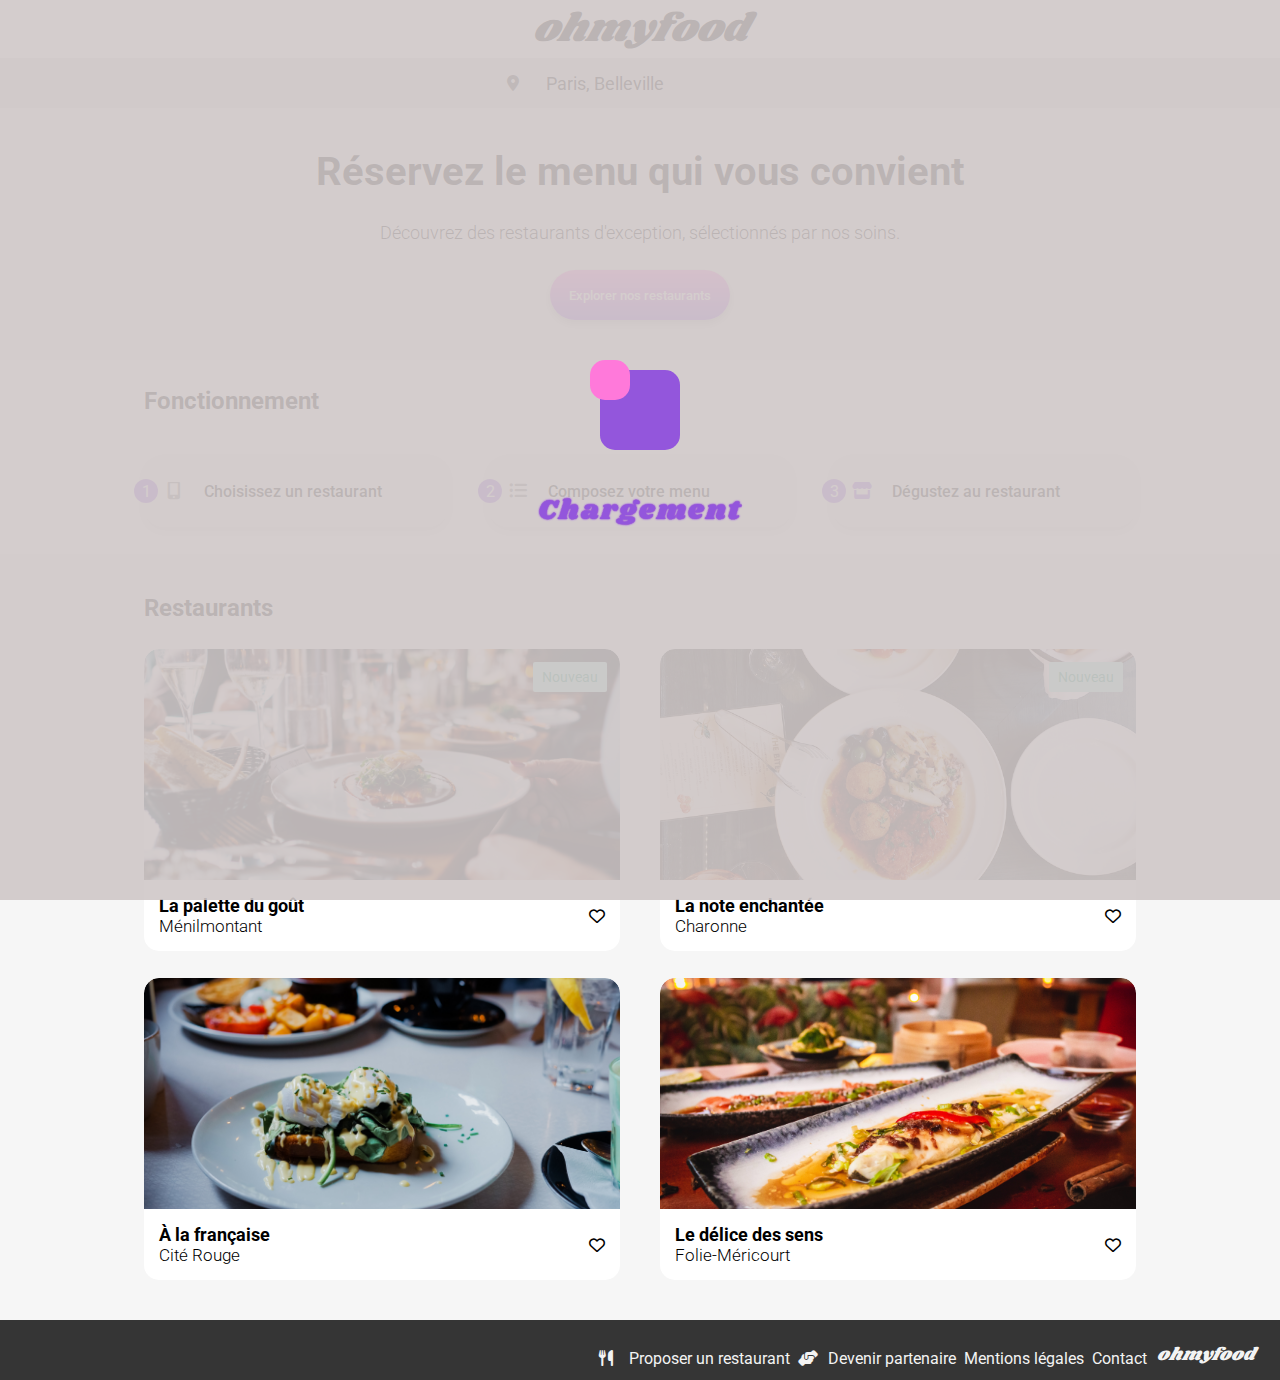
==== commit ad04b76a: "Corrections: - comportement des filtres en tablette - suppression de plusieurs div dans le header - " ====
--- a/index.html
+++ b/index.html
@@ -4,7 +4,7 @@
     <meta charset="UTF-8">
     <meta name="viewport" content="width=device-width, initial-scale=1.0">
     <title>Ohmyfood</title>
-    <link rel="icon" type="image/png" href="./img/logo/favicon.png" />
+    <link rel="icon" type="image/png" href="./img/logo/favicon.png">
     <!--[if IE]><link rel="shortcut icon" type="image/x-icon" href="./img/logo/favicon.ico" /><![endif]-->
     <link rel="stylesheet" href="https://cdnjs.cloudflare.com/ajax/libs/font-awesome/6.4.2/css/all.min.css">
     <link rel="stylesheet" href="./css/main.min.css">
@@ -16,19 +16,15 @@
     </div>
     <main class="main">
         <header class="header">
-            <div class="header__container__top">
-                <img src="./img/logo/ohmyfood.png" alt="Logo de l'entreprise Ohmyfood" class="header__container__top__logo">
-            </div>
-            <div class="header__container__middle">
-                <div class="header__container__middle__block">
-                    <i class="fa-solid fa-location-dot header__container__middle__block__icon"></i>
-                    <input type="text" class="header__container__middle__block__text" value="Paris, Belleville" id="sel-city">
-                    <label hidden="hidden" for="sel-city">Sélectionnez la ville souhaitée :</label>
-                </div>                
-            </div>
+            <h1 class="header__title">ohmyfood</h1>
+            <div class="header__localite">
+                <i class="fa-solid fa-location-dot header__localite__icon"></i>
+                <input type="text" class="header__localite__text" value="Paris, Belleville" id="sel-city">
+                <label hidden="hidden" for="sel-city">Sélectionnez la ville souhaitée :</label>
+            </div>            
         </header>
         <div class="section section__container__cta">
-            <h1 class="section__container__cta__hook">Réservez le menu qui vous convient</h1>
+            <h2 class="section__container__cta__hook">Réservez le menu qui vous convient</h2>
             <p class="section__container__cta__promess">Découvrez des restaurants d'exception, sélectionnés par nos soins.</p>
             <button type="button" class="section__container__cta__btn btn">Explorer nos restaurants</button>
         </div>
@@ -38,18 +34,24 @@
                 <div class="fonctionnement__card__container">
                     <div class="fonctionnement__card">
                         <span class="fonctionnement__card__number">1</span>
-                        <i class="fa-solid fa-mobile-screen-button fonctionnement__card__icon"></i>
-                        <p class="fonctionnement__card__text">Choisissez un restaurant</p>
+                        <div class="fonctionnement__card__box">
+                            <i class="fa-solid fa-mobile-screen-button fonctionnement__card__box__icon"></i>
+                            <p class="fonctionnement__card__box__text">Choisissez un restaurant</p>
+                        </div>                        
                     </div>
                     <div class="fonctionnement__card">
                         <span class="fonctionnement__card__number">2</span>
-                        <i class="fa-solid fa-list-ul fonctionnement__card__icon"></i>
-                        <p class="fonctionnement__card__text">Composez votre menu</p>
+                        <div class="fonctionnement__card__box">
+                            <i class="fa-solid fa-list-ul fonctionnement__card__box__icon"></i>
+                            <p class="fonctionnement__card__box__text">Composez votre menu</p>
+                        </div>                        
                     </div>
                     <div class="fonctionnement__card">
                         <span class="fonctionnement__card__number">3</span>
-                        <i class="fa-solid fa-store fonctionnement__card__icon fonctionnement__card__icon--purple"></i>
-                        <p class="fonctionnement__card__text">Dégustez au restaurant</p>
+                        <div class="fonctionnement__card__box">
+                            <i class="fa-solid fa-store fonctionnement__card__icon fonctionnement__card__box__icon--purple"></i>
+                            <p class="fonctionnement__card__box__text">Dégustez au restaurant</p>
+                        </div>                        
                     </div>
                 </div>
             </div>                    
@@ -60,25 +62,25 @@
                 <div class="container__cards">
                     <a href="./palette-du-gout.html" class="card">
                         <div class="card__container">
-                            <div class="card__box">
+                            <figure class="card__box">
                                 <img src="./img/restaurants/palette-du-gout.jpg" alt="Image d'illustration du restaurant La palette du goût" class="card__box__img">
                                 <figcaption class="card__box__label">Nouveau</figcaption>
-                            </div>                
-                            <div class="card__content">
+                            </figure>                
+                            <figure class="card__content">
                                 <div class="card__content__grouptitle">
                                     <h3 class="card__content__grouptitle__title">La palette du goût</h3>
                                     <h4 class="card__content__grouptitle__subtitle">Ménilmontant</h4>
                                 </div>
                                 <i class="fa-regular fa-heart card__content__icon"></i>
-                            </div>
+                            </figure>
                         </div>
                     </a>
                     <a href="./note-enchantee.html" class="card">
                         <div class="card__container">
-                            <div class="card__box">
+                            <figure class="card__box">
                                 <img src="./img/restaurants/note-enchante.jpg" alt="Image d'illustration du restaurant La note enchantée" class="card__box__img">
                                 <figcaption class="card__box__label">Nouveau</figcaption>
-                            </div>                
+                            </figure>                
                             <div class="card__content">
                                 <div class="card__content__grouptitle">
                                     <h3 class="card__content__grouptitle__title">La note enchantée</h3>
@@ -121,12 +123,14 @@
         </section>
         <footer class="footer">
             <h1 class="footer__title">ohmyfood</h1>
-            <ul class="footer__list">
-                <li class="footer__list_item"><a href="#" class="footer__list__item__link"><i class="fa-solid fa-utensils margin-right-16"></i>Proposer un restaurant</a></li>
-                <li class="footer__list_item"><a href="#" class="footer__list__item__link"><i class="fa-solid fa-handshake-angle margin-right-10"></i>Devenir partenaire</a></li>
-                <li class="footer__list_item"><a href="#" class="footer__list__item__link">Mentions légales</a></li>
-                <li class="footer__list_item"><a href="#" class="footer__list__item__link">Contact</a></li>
-            </ul>
+            <nav class="nav">
+                <ul class="footer__list">
+                    <li class="footer__list_item"><a href="#" class="footer__list__item__link"><i class="fa-solid fa-utensils margin-right-16"></i>Proposer un restaurant</a></li>
+                    <li class="footer__list_item"><a href="#" class="footer__list__item__link"><i class="fa-solid fa-handshake-angle margin-right-10"></i>Devenir partenaire</a></li>
+                    <li class="footer__list_item"><a href="#" class="footer__list__item__link">Mentions légales</a></li>
+                    <li class="footer__list_item"><a href="#" class="footer__list__item__link">Contact</a></li>
+                </ul>
+            </nav>
         </footer>
     </main>    
 </body>
--- a/css/main.min.css
+++ b/css/main.min.css
@@ -1 +1 @@
-@import"https://fonts.googleapis.com/css2?family=Roboto&family=Shrikhand&display=swap";*{margin:0;padding:0;font-family:"Roboto",sans-serif}.main{background-color:#f6f6f6}@keyframes loader-01{0%{transform:scale(1) rotate(0deg)}50%{transform:scale(0.6) rotate(180deg)}100%{transform:scale(1) rotate(360deg)}}@keyframes loader-02{0%{transform:perspective(4cm) rotateX(45deg)}100%{transform:perspective(5cm) rotateY(180deg)}}@keyframes loader-text{0%{width:0}100%{width:100%}}@keyframes stop-loader{0%{opacity:1}50%{opacity:.5}100%{opacity:0;visibility:hidden}}.loader_container{height:100%;width:100%;background-color:rgba(207,200,200,.9);position:fixed;top:0;left:0;z-index:1000;display:flex;flex-flow:column;justify-content:center;align-items:center;gap:40px;animation:1s ease-out 5s stop-loader forwards}.loader{width:80px;height:80px;display:flex;position:relative;background-color:#9356dc;border-radius:15px;animation:2s ease-in-out loader-01 reverse infinite}.loader::after{content:"";height:50%;width:50%;position:absolute;top:-10px;left:-10px;background-color:#ff79da;border-radius:15px;animation:2s ease-in-out loader-02 infinite}.loader__text{font-size:1.75rem;font-family:"Shrikhand",serif;display:inline-block;position:relative;color:#353535;text-shadow:0 0 2px #9356dc,0 0 1px #ff79da,0 0 1px #99e2d0;letter-spacing:2px;box-sizing:border-box}.loader__text::after{content:"Chargement";position:absolute;left:0;top:0;color:#9356dc;width:100%;height:100%;overflow:hidden;box-sizing:border-box;animation:2s loader-text alternate-reverse infinite}h1{font-family:"Shrikhand",serif;font-size:1.125rem;font-weight:400;font-style:italic}.margin-right-10{margin-right:.625rem}.margin-right-16{margin-right:1rem}.section,.container__80,.container__cards{display:flex;flex-flow:column;gap:1.688rem;padding:0 1.25rem}.btn{height:3.125rem;padding:.813rem 1.172rem;background:linear-gradient(0deg, #9356DC 0%, #FF79DA 100%);box-shadow:0px 4px 10px rgba(0,0,0,.25);border-radius:25px;font-weight:500;color:#fff;word-wrap:break-word;border:none}.btn:hover{background:linear-gradient(0deg, #9c6bd8 0%, #ff95e1 100%);box-shadow:0px 4px 10px rgba(0,0,0,.5)}.body__container{display:flex;flex-flow:column;gap:1.688rem}.header__container__top{display:flex;align-items:center;justify-content:center;padding:.85rem;background-color:#fff}.header__container__top__icon{width:1.075rem;height:1rem;padding:.438rem;color:#353535}.header__container__top__logo{width:12.313rem;height:2.25rem;margin:auto}.header__container__middle{height:3.125rem;display:flex;justify-content:center;align-items:center;gap:1.063rem;background-color:#e2e2e2;color:#353535}.header__container__middle__block__text{background-color:rgba(0,0,0,0);border:none;font-size:1.125rem;padding-left:10px}.header__container__middle__block__text:focus{outline:0}.section__container__cta{justify-content:center;align-items:center;gap:1.688rem;margin:40px 0}.section__container__cta__hook{width:70%;text-align:center;font-family:"Roboto",sans-serif;font-style:normal;font-weight:700;font-size:2.5rem}.section__container__cta__promess{font-size:1.125rem;font-weight:300;text-align:center}.section__container__fonctionnement{background-color:#fff}.section__container__fonctionnement__80{display:flex;flex-flow:column;gap:40px;padding-top:1.688rem;padding-bottom:1.688rem}.fonctionnement__card__container{display:flex;flex-flow:column;gap:40px}.fonctionnement__card{height:4.524rem;width:calc(100% - 10px);padding-left:1rem;padding-right:.5rem;background-color:#f6f6f6;box-shadow:0px 4px 15px rgba(0,0,0,.15);display:flex;justify-content:space-between;align-items:center;border-radius:1.25rem;position:relative;z-index:1}.fonctionnement__card__number{height:1.5rem;width:1.5rem;background-color:#9356dc;color:#f3f3f3;border-radius:50%;display:flex;justify-content:center;align-items:center;position:absolute;left:-10px;z-index:2}.fonctionnement__card__icon{width:10%;color:#7e7e7e;font-size:1.125rem;text-align:center}.fonctionnement__card__icon--purple{color:#9356dc}.fonctionnement__card__text{font-weight:500;display:flex;flex-grow:1;padding-left:1rem}.section__container__80{padding-top:40px}.container__cards{padding-bottom:40px}.card{width:calc(100% - 10px);display:flex;flex-flow:column;gap:20px;border-radius:15px;text-decoration:none;color:inherit;background-color:#fff;overflow:hidden}.card__container{border-radius:15px;position:relative}.card__box{width:100%;height:231px;overflow:hidden;position:relative}.card__box__img{width:100%;height:100%;border-radius:15px 15px 0 0;-o-object-fit:cover;object-fit:cover}.card__box__label{position:absolute;top:13px;right:13px;padding:7px 9px;font-size:.875rem;background-color:#99e2d0;color:#008766;border-radius:2px}.card__content{padding:15px;display:flex;align-items:center;justify-content:space-between}.card__content__grouptitle__title{font-size:1.125rem;font-weight:700}.card__content__grouptitle__subtitle{font-size:1.063rem;font-weight:300}.card__content__icon:hover:before{content:"";font-weight:900;transition:400ms;background-image:linear-gradient(180deg, #9356DC, #FF79DA);background-size:100%;background-repeat:repeat;background-clip:text;-webkit-background-clip:text;color:rgba(0,0,0,0)}.footer{color:#f3f3f3;background-color:#353535;padding:22px 25px 22px 25px;display:flex;flex-flow:column;gap:10px}.footer__list{list-style-type:none;display:flex;flex-flow:column;gap:8px}.footer__list__item{display:block;width:20px;height:16px}.footer__list__item__link{color:inherit;text-decoration:none}@keyframes checkmenu{0%{margin-right:-50px}20%{margin-right:-30px}40%{margin-right:-20px}90%{margin-right:-5px}100%{margin-right:0px}}@keyframes cardmenu-tag{0%{transform:translateX(-200%)}100%{transform:translateX(0%)}}.section__container__menu{display:flex;flex-flow:column;justify-content:center;align-items:center;background-color:#f6f6f6}.section__container__menu__container{width:100%;position:relative}.section__container__menu__container__img{width:100%;height:275px;-o-object-fit:cover;object-fit:cover}.cardmenu{width:100%;border-radius:30px 30px 0 0;display:flex;flex-flow:column;gap:40px;padding-bottom:40px;background-color:#f6f6f6}.cardmenu__header{width:calc(100% - 24px);padding:10px 12px 15px 12px;position:absolute;top:280px;background-color:#f6f6f6;display:flex;justify-content:space-between;align-items:center;font-size:1.125rem;border-radius:30px 30px 0 0}.cardmenu__header__title{font-family:"Shrikhand",serif;font-weight:400;font-style:italic;font-size:1.75rem}.cardmenu__type{display:flex;flex-flow:column;gap:8px;padding-left:12px;padding-right:12px;margin-top:10px}.cardmenu__type__border{width:40px;border-bottom:3px #99e2d0 solid}.cardmenu__type__tag{height:69px;background-color:#fff;display:inline-flex;flex-wrap:nowrap;justify-content:space-between;align-items:flex-end;border-radius:15px;box-shadow:0px 4px 15px rgba(0,0,0,.15);overflow:hidden}.cardmenu__type__tag--1{animation:1s ease-out 0.1s both cardmenu-tag}.cardmenu__type__tag--2{animation:1s ease-out 0.2s both cardmenu-tag}.cardmenu__type__tag--3{animation:1s ease-out 0.3s both cardmenu-tag}.cardmenu__type__tag--4{animation:1s ease-out 0.4s both cardmenu-tag}.cardmenu__type__tag--5{animation:1s ease-out 0.5s both cardmenu-tag}.cardmenu__type__tag--6{animation:1s ease-out 0.6s both cardmenu-tag}.cardmenu__type__tag--7{animation:1s ease-out 0.7s both cardmenu-tag}.cardmenu__type__tag--8{animation:1s ease-out 0.8s both cardmenu-tag}.cardmenu__type__tag--9{animation:1s ease-out 0.9s both cardmenu-tag}.cardmenu__type__tag__content{width:calc(100% - 30px);display:flex;flex-wrap:nowrap;justify-content:space-between;padding:15px;overflow:hidden}.cardmenu__type__tag__content__head{width:inherit;display:flex;flex-flow:column;flex-wrap:nowrap;overflow:hidden;white-space:nowrap;text-overflow:ellipsis}.cardmenu__type__tag__content__head__title{width:inherit;font-size:18px;font-weight:500;overflow:hidden;white-space:nowrap;text-overflow:ellipsis}.cardmenu__type__tag__content__head__subtitle{width:inherit;font-size:15px;font-weight:300;overflow:hidden;white-space:nowrap;text-overflow:ellipsis}.cardmenu__type__tag__content__price{display:flex;align-items:flex-end;justify-content:flex-end}.cardmenu__type__tag__like{margin-right:-50px}.cardmenu__type__tag:hover>.cardmenu__type__tag__like{height:100%;width:59px;color:#f3f3f3;background-color:#99e2d0;border-radius:0 15px 15px 0;display:flex;justify-content:center;align-items:center;flex-grow:1;animation:checkmenu 250ms;animation-fill-mode:forwards}.cardmenu__btn{width:40%;margin:30px auto 0 auto}@media(width >= 768px){.fonctionnement__card__container{display:flex;flex-flow:row;justify-content:space-around;align-items:center}.fonctionnement__card{width:calc(33% - 10px);max-width:calc(335px - 1.5rem)}.container__cards{width:100%;display:flex;flex-flow:row;flex-wrap:wrap;padding:0;padding-bottom:40px}.card{width:calc(50% - 1.25rem)}.footer{display:flex;flex-flow:row-reverse;justify-content:flex-start;align-items:flex-end;padding-bottom:12px}.footer__list{display:flex;flex-flow:row}.section__container__menu__container__img{height:350px}.cardmenu__header{position:absolute;top:355px}}@media(width >= 1024px){.container__80,.container__cards{width:80%;margin:auto}.container__cards{width:100%;justify-content:space-between}.section__container__menu{background-color:#fff}.section__container__menu__container__img{transform:scale(1);-o-object-fit:cover;object-fit:cover}.cardmenu{width:80%;margin:auto;border-radius:0;overflow:hidden}.cardmenu__header{width:calc(80% - 24px)}}@media(width > 1440px){body{width:1440px;margin:auto;background-color:#fff}.cardmenu{width:1152px;margin:auto;border-radius:0;overflow:hidden}.cardmenu__header{width:1128px}}/*# sourceMappingURL=main.min.css.map */+@import"https://fonts.googleapis.com/css2?family=Roboto&family=Shrikhand&display=swap";*{margin:0;padding:0;font-family:"Roboto",sans-serif}.main{background-color:#f6f6f6}@keyframes loader-01{0%{transform:scale(1) rotate(0deg)}50%{transform:scale(0.6) rotate(180deg)}100%{transform:scale(1) rotate(360deg)}}@keyframes loader-02{0%{transform:perspective(4cm) rotateX(45deg)}100%{transform:perspective(5cm) rotateY(180deg)}}@keyframes loader-text{0%{width:0}100%{width:100%}}@keyframes stop-loader{0%{opacity:1}50%{opacity:.5}100%{opacity:0;visibility:hidden}}.loader_container{height:100%;width:100%;background-color:rgba(207,200,200,.9);position:fixed;top:0;left:0;z-index:1000;display:flex;flex-flow:column;justify-content:center;align-items:center;gap:40px;animation:1s ease-out 5s stop-loader forwards}.loader{width:80px;height:80px;display:flex;position:relative;background-color:#9356dc;border-radius:15px;animation:2s ease-in-out loader-01 reverse infinite}.loader::after{content:"";height:50%;width:50%;position:absolute;top:-10px;left:-10px;background-color:#ff79da;border-radius:15px;animation:2s ease-in-out loader-02 infinite}.loader__text{font-size:1.75rem;font-family:"Shrikhand",serif;display:inline-block;position:relative;color:#353535;text-shadow:0 0 2px #9356dc,0 0 1px #ff79da,0 0 1px #99e2d0;letter-spacing:2px;box-sizing:border-box}.loader__text::after{content:"Chargement";position:absolute;left:0;top:0;color:#9356dc;width:100%;height:100%;overflow:hidden;box-sizing:border-box;animation:2s loader-text alternate-reverse infinite}h1{font-family:"Shrikhand",serif;font-size:1.125rem;font-weight:400;font-style:italic}.margin-right-10{margin-right:.625rem}.margin-right-16{margin-right:1rem}.section,.container__80,.container__cards{display:flex;flex-flow:column;gap:1.688rem;padding:0 1.25rem}.btn{height:3.125rem;padding:.813rem 1.172rem;background:linear-gradient(0deg, #9356DC 0%, #FF79DA 100%);box-shadow:0px 4px 10px rgba(0,0,0,.25);border-radius:25px;font-weight:500;color:#fff;word-wrap:break-word;border:none}.btn:hover{background:linear-gradient(0deg, #9c6bd8 0%, #ff95e1 100%);box-shadow:0px 4px 10px rgba(0,0,0,.5)}.body__container{display:flex;flex-flow:column;gap:1.688rem}.header{width:100%;display:flex;flex-flow:column;align-items:center;justify-content:center;background-color:#fff}.header__title{width:100%;font-size:2.5rem;text-align:center}.header__localite{height:3.125rem;width:100%;display:flex;justify-content:center;align-items:center;gap:1.063rem;background-color:#e2e2e2;color:#353535}.header__localite__text{background-color:rgba(0,0,0,0);border:none;font-size:1.125rem;padding-left:10px}.header__localite__text:focus{outline:0}.section__container__cta{justify-content:center;align-items:center;gap:1.688rem;margin:40px 0}.section__container__cta__hook{width:70%;text-align:center;font-family:"Roboto",sans-serif;font-style:normal;font-weight:700;font-size:2.5rem}.section__container__cta__promess{font-size:1.125rem;font-weight:300;text-align:center}.section__container__fonctionnement{background-color:#fff}.section__container__fonctionnement__80{display:flex;flex-flow:column;gap:40px;padding-top:1.688rem;padding-bottom:1.688rem}.fonctionnement__card__container{display:flex;flex-flow:column;gap:40px}.fonctionnement__card{height:4.524rem;width:calc(100% - 10px);padding-left:1rem;padding-right:.5rem;background-color:#f6f6f6;box-shadow:0px 4px 15px rgba(0,0,0,.15);display:flex;justify-content:space-between;align-items:center;border-radius:1.25rem;position:relative;z-index:1}.fonctionnement__card__number{height:1.5rem;width:1.5rem;background-color:#9356dc;color:#f3f3f3;border-radius:50%;display:flex;justify-content:center;align-items:center;position:absolute;left:-10px;z-index:2}.fonctionnement__card__icon{width:10%;color:#7e7e7e;font-size:1.125rem;text-align:center}.fonctionnement__card__icon--purple{color:#9356dc}.fonctionnement__card__text{font-weight:500;display:flex;flex-grow:1;padding-left:1rem}.fonctionnement__card__box{width:100%;display:flex;flex-flow:row;overflow:hidden}.fonctionnement__card__box__icon{width:10%;color:#7e7e7e;font-size:1.125rem;text-align:center}.fonctionnement__card__box__icon--purple{color:#9356dc}.fonctionnement__card__box__text{font-weight:500;display:flex;flex-grow:1;padding-left:1rem;white-space:nowrap;text-overflow:ellipsis}.section__container__80{padding-top:40px}.container__cards{padding-bottom:40px}.card{width:calc(100% - 10px);display:flex;flex-flow:column;gap:20px;border-radius:15px;text-decoration:none;color:inherit;background-color:#fff;overflow:hidden}.card__container{border-radius:15px;position:relative}.card__box{width:100%;height:231px;overflow:hidden;position:relative}.card__box__img{width:100%;height:100%;border-radius:15px 15px 0 0;-o-object-fit:cover;object-fit:cover}.card__box__label{position:absolute;top:13px;right:13px;padding:7px 9px;font-size:.875rem;background-color:#99e2d0;color:#008766;border-radius:2px}.card__content{padding:15px;display:flex;align-items:center;justify-content:space-between}.card__content__grouptitle__title{font-size:1.125rem;font-weight:700}.card__content__grouptitle__subtitle{font-size:1.063rem;font-weight:300}.card__content__icon:hover:before{content:"";font-weight:900;transition:400ms;background-image:linear-gradient(180deg, #9356DC, #FF79DA);background-size:100%;background-repeat:repeat;background-clip:text;-webkit-background-clip:text;color:rgba(0,0,0,0)}.footer{color:#f3f3f3;background-color:#353535;padding:22px 25px 22px 25px;display:flex;flex-flow:column;gap:10px}.footer__list{list-style-type:none;display:flex;flex-flow:column;gap:8px}.footer__list__item{display:block;width:20px;height:16px}.footer__list__item__link{color:inherit;text-decoration:none}@keyframes checkmenu{0%{margin-right:-50px}20%{margin-right:-30px}40%{margin-right:-20px}90%{margin-right:-5px}100%{margin-right:0px}}@keyframes cardmenu-tag{0%{transform:translateX(-200%)}100%{transform:translateX(0%)}}.header_restaurant{display:flex;justify-content:center;align-items:center}.header_restaurant__icon{padding-left:20px}.section__container__menu{display:flex;flex-flow:column;justify-content:center;align-items:center;background-color:#f6f6f6}.section__container__menu__container{width:100%;position:relative}.section__container__menu__container__img{width:100%;height:275px;-o-object-fit:cover;object-fit:cover}.cardmenu{width:100%;border-radius:30px 30px 0 0;display:flex;flex-flow:column;gap:40px;padding-bottom:40px;background-color:#f6f6f6}.cardmenu__header{width:calc(100% - 24px);padding:10px 12px 15px 12px;position:absolute;top:280px;background-color:#f6f6f6;display:flex;justify-content:space-between;align-items:center;font-size:1.125rem;border-radius:30px 30px 0 0}.cardmenu__header__title{font-family:"Shrikhand",serif;font-weight:400;font-style:italic;font-size:1.75rem}.cardmenu__type{display:flex;flex-flow:column;gap:8px;padding-left:12px;padding-right:12px;margin-top:10px}.cardmenu__type__border{width:40px;border-bottom:3px #99e2d0 solid}.cardmenu__type__tag{height:69px;background-color:#fff;display:inline-flex;flex-wrap:nowrap;justify-content:space-between;align-items:flex-end;border-radius:15px;box-shadow:0px 4px 15px rgba(0,0,0,.15);overflow:hidden}.cardmenu__type__tag--1{animation:1s ease-out 0.1s both cardmenu-tag}.cardmenu__type__tag--2{animation:1s ease-out 0.2s both cardmenu-tag}.cardmenu__type__tag--3{animation:1s ease-out 0.3s both cardmenu-tag}.cardmenu__type__tag--4{animation:1s ease-out 0.4s both cardmenu-tag}.cardmenu__type__tag--5{animation:1s ease-out 0.5s both cardmenu-tag}.cardmenu__type__tag--6{animation:1s ease-out 0.6s both cardmenu-tag}.cardmenu__type__tag--7{animation:1s ease-out 0.7s both cardmenu-tag}.cardmenu__type__tag--8{animation:1s ease-out 0.8s both cardmenu-tag}.cardmenu__type__tag--9{animation:1s ease-out 0.9s both cardmenu-tag}.cardmenu__type__tag__content{width:calc(100% - 30px);display:flex;flex-wrap:nowrap;justify-content:space-between;padding:15px;overflow:hidden}.cardmenu__type__tag__content__head{width:inherit;display:flex;flex-flow:column;flex-wrap:nowrap;overflow:hidden;white-space:nowrap;text-overflow:ellipsis}.cardmenu__type__tag__content__head__title{width:inherit;font-size:18px;font-weight:500;overflow:hidden;white-space:nowrap;text-overflow:ellipsis}.cardmenu__type__tag__content__head__subtitle{width:inherit;font-size:15px;font-weight:300;overflow:hidden;white-space:nowrap;text-overflow:ellipsis}.cardmenu__type__tag__content__price{display:flex;align-items:flex-end;justify-content:flex-end}.cardmenu__type__tag__like{margin-right:-50px}.cardmenu__type__tag:hover>.cardmenu__type__tag__like{height:100%;width:59px;color:#f3f3f3;background-color:#99e2d0;border-radius:0 15px 15px 0;display:flex;justify-content:center;align-items:center;flex-grow:1;animation:checkmenu 250ms;animation-fill-mode:forwards}.cardmenu__btn{width:40%;margin:30px auto 0 auto}@media(width >= 768px){.fonctionnement__card__container{display:flex;flex-flow:row;justify-content:space-around;align-items:center}.fonctionnement__card{width:calc(33% - 10px);max-width:calc(335px - 1.5rem)}.container__cards{width:100%;display:flex;flex-flow:row;flex-wrap:wrap;padding:0;padding-bottom:40px}.card{width:calc(50% - 1.25rem)}.footer{display:flex;flex-flow:row-reverse;justify-content:flex-start;align-items:flex-end;padding-bottom:12px}.footer__list{display:flex;flex-flow:row}.section__container__menu__container__img{height:350px}.cardmenu__header{position:absolute;top:355px}}@media(width >= 1024px){.container__80,.container__cards{width:80%;margin:auto}.container__cards{width:100%;justify-content:space-between}.section__container__menu{background-color:#fff}.section__container__menu__container__img{transform:scale(1);-o-object-fit:cover;object-fit:cover}.cardmenu{width:80%;margin:auto;border-radius:0;overflow:hidden}.cardmenu__header{width:calc(80% - 24px)}}@media(width > 1440px){body{width:1440px;margin:auto;background-color:#fff}.cardmenu{width:1152px;margin:auto;border-radius:0;overflow:hidden}.cardmenu__header{width:1128px}}/*# sourceMappingURL=main.min.css.map */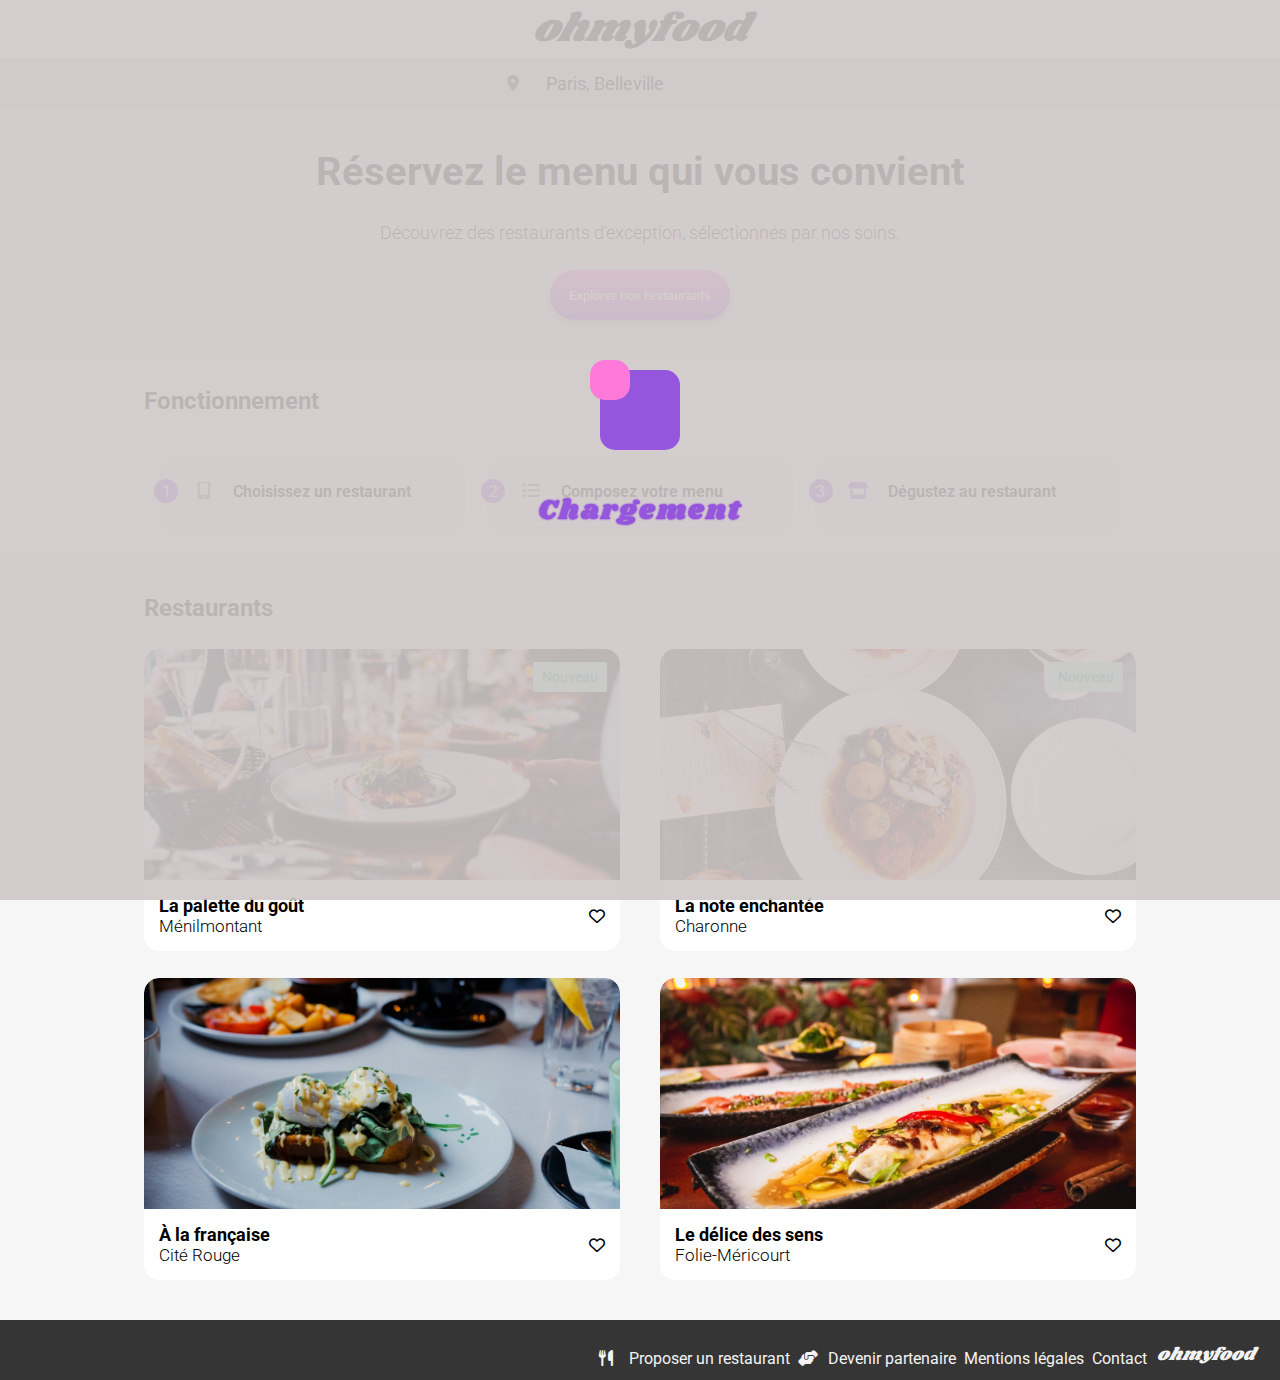
==== commit 86568854: "Correction du ellipsis tag fonctionnement" ====
--- a/index.html
+++ b/index.html
@@ -49,7 +49,7 @@
                     <div class="fonctionnement__card">
                         <span class="fonctionnement__card__number">3</span>
                         <div class="fonctionnement__card__box">
-                            <i class="fa-solid fa-store fonctionnement__card__icon fonctionnement__card__box__icon--purple"></i>
+                            <i class="fa-solid fa-store fonctionnement__card__box__icon fonctionnement__card__box__icon--purple"></i>
                             <p class="fonctionnement__card__box__text">Dégustez au restaurant</p>
                         </div>                        
                     </div>
--- a/css/main.min.css
+++ b/css/main.min.css
@@ -1 +1 @@
-@import"https://fonts.googleapis.com/css2?family=Roboto&family=Shrikhand&display=swap";*{margin:0;padding:0;font-family:"Roboto",sans-serif}.main{background-color:#f6f6f6}@keyframes loader-01{0%{transform:scale(1) rotate(0deg)}50%{transform:scale(0.6) rotate(180deg)}100%{transform:scale(1) rotate(360deg)}}@keyframes loader-02{0%{transform:perspective(4cm) rotateX(45deg)}100%{transform:perspective(5cm) rotateY(180deg)}}@keyframes loader-text{0%{width:0}100%{width:100%}}@keyframes stop-loader{0%{opacity:1}50%{opacity:.5}100%{opacity:0;visibility:hidden}}.loader_container{height:100%;width:100%;background-color:rgba(207,200,200,.9);position:fixed;top:0;left:0;z-index:1000;display:flex;flex-flow:column;justify-content:center;align-items:center;gap:40px;animation:1s ease-out 5s stop-loader forwards}.loader{width:80px;height:80px;display:flex;position:relative;background-color:#9356dc;border-radius:15px;animation:2s ease-in-out loader-01 reverse infinite}.loader::after{content:"";height:50%;width:50%;position:absolute;top:-10px;left:-10px;background-color:#ff79da;border-radius:15px;animation:2s ease-in-out loader-02 infinite}.loader__text{font-size:1.75rem;font-family:"Shrikhand",serif;display:inline-block;position:relative;color:#353535;text-shadow:0 0 2px #9356dc,0 0 1px #ff79da,0 0 1px #99e2d0;letter-spacing:2px;box-sizing:border-box}.loader__text::after{content:"Chargement";position:absolute;left:0;top:0;color:#9356dc;width:100%;height:100%;overflow:hidden;box-sizing:border-box;animation:2s loader-text alternate-reverse infinite}h1{font-family:"Shrikhand",serif;font-size:1.125rem;font-weight:400;font-style:italic}.margin-right-10{margin-right:.625rem}.margin-right-16{margin-right:1rem}.section,.container__80,.container__cards{display:flex;flex-flow:column;gap:1.688rem;padding:0 1.25rem}.btn{height:3.125rem;padding:.813rem 1.172rem;background:linear-gradient(0deg, #9356DC 0%, #FF79DA 100%);box-shadow:0px 4px 10px rgba(0,0,0,.25);border-radius:25px;font-weight:500;color:#fff;word-wrap:break-word;border:none}.btn:hover{background:linear-gradient(0deg, #9c6bd8 0%, #ff95e1 100%);box-shadow:0px 4px 10px rgba(0,0,0,.5)}.body__container{display:flex;flex-flow:column;gap:1.688rem}.header{width:100%;display:flex;flex-flow:column;align-items:center;justify-content:center;background-color:#fff}.header__title{width:100%;font-size:2.5rem;text-align:center}.header__localite{height:3.125rem;width:100%;display:flex;justify-content:center;align-items:center;gap:1.063rem;background-color:#e2e2e2;color:#353535}.header__localite__text{background-color:rgba(0,0,0,0);border:none;font-size:1.125rem;padding-left:10px}.header__localite__text:focus{outline:0}.section__container__cta{justify-content:center;align-items:center;gap:1.688rem;margin:40px 0}.section__container__cta__hook{width:70%;text-align:center;font-family:"Roboto",sans-serif;font-style:normal;font-weight:700;font-size:2.5rem}.section__container__cta__promess{font-size:1.125rem;font-weight:300;text-align:center}.section__container__fonctionnement{background-color:#fff}.section__container__fonctionnement__80{display:flex;flex-flow:column;gap:40px;padding-top:1.688rem;padding-bottom:1.688rem}.fonctionnement__card__container{display:flex;flex-flow:column;gap:40px}.fonctionnement__card{height:4.524rem;width:calc(100% - 10px);padding-left:1rem;padding-right:.5rem;background-color:#f6f6f6;box-shadow:0px 4px 15px rgba(0,0,0,.15);display:flex;justify-content:space-between;align-items:center;border-radius:1.25rem;position:relative;z-index:1}.fonctionnement__card__number{height:1.5rem;width:1.5rem;background-color:#9356dc;color:#f3f3f3;border-radius:50%;display:flex;justify-content:center;align-items:center;position:absolute;left:-10px;z-index:2}.fonctionnement__card__icon{width:10%;color:#7e7e7e;font-size:1.125rem;text-align:center}.fonctionnement__card__icon--purple{color:#9356dc}.fonctionnement__card__text{font-weight:500;display:flex;flex-grow:1;padding-left:1rem}.fonctionnement__card__box{width:100%;display:flex;flex-flow:row;overflow:hidden}.fonctionnement__card__box__icon{width:10%;color:#7e7e7e;font-size:1.125rem;text-align:center}.fonctionnement__card__box__icon--purple{color:#9356dc}.fonctionnement__card__box__text{font-weight:500;display:flex;flex-grow:1;padding-left:1rem;white-space:nowrap;text-overflow:ellipsis}.section__container__80{padding-top:40px}.container__cards{padding-bottom:40px}.card{width:calc(100% - 10px);display:flex;flex-flow:column;gap:20px;border-radius:15px;text-decoration:none;color:inherit;background-color:#fff;overflow:hidden}.card__container{border-radius:15px;position:relative}.card__box{width:100%;height:231px;overflow:hidden;position:relative}.card__box__img{width:100%;height:100%;border-radius:15px 15px 0 0;-o-object-fit:cover;object-fit:cover}.card__box__label{position:absolute;top:13px;right:13px;padding:7px 9px;font-size:.875rem;background-color:#99e2d0;color:#008766;border-radius:2px}.card__content{padding:15px;display:flex;align-items:center;justify-content:space-between}.card__content__grouptitle__title{font-size:1.125rem;font-weight:700}.card__content__grouptitle__subtitle{font-size:1.063rem;font-weight:300}.card__content__icon:hover:before{content:"";font-weight:900;transition:400ms;background-image:linear-gradient(180deg, #9356DC, #FF79DA);background-size:100%;background-repeat:repeat;background-clip:text;-webkit-background-clip:text;color:rgba(0,0,0,0)}.footer{color:#f3f3f3;background-color:#353535;padding:22px 25px 22px 25px;display:flex;flex-flow:column;gap:10px}.footer__list{list-style-type:none;display:flex;flex-flow:column;gap:8px}.footer__list__item{display:block;width:20px;height:16px}.footer__list__item__link{color:inherit;text-decoration:none}@keyframes checkmenu{0%{margin-right:-50px}20%{margin-right:-30px}40%{margin-right:-20px}90%{margin-right:-5px}100%{margin-right:0px}}@keyframes cardmenu-tag{0%{transform:translateX(-200%)}100%{transform:translateX(0%)}}.header_restaurant{display:flex;justify-content:center;align-items:center}.header_restaurant__icon{padding-left:20px}.section__container__menu{display:flex;flex-flow:column;justify-content:center;align-items:center;background-color:#f6f6f6}.section__container__menu__container{width:100%;position:relative}.section__container__menu__container__img{width:100%;height:275px;-o-object-fit:cover;object-fit:cover}.cardmenu{width:100%;border-radius:30px 30px 0 0;display:flex;flex-flow:column;gap:40px;padding-bottom:40px;background-color:#f6f6f6}.cardmenu__header{width:calc(100% - 24px);padding:10px 12px 15px 12px;position:absolute;top:280px;background-color:#f6f6f6;display:flex;justify-content:space-between;align-items:center;font-size:1.125rem;border-radius:30px 30px 0 0}.cardmenu__header__title{font-family:"Shrikhand",serif;font-weight:400;font-style:italic;font-size:1.75rem}.cardmenu__type{display:flex;flex-flow:column;gap:8px;padding-left:12px;padding-right:12px;margin-top:10px}.cardmenu__type__border{width:40px;border-bottom:3px #99e2d0 solid}.cardmenu__type__tag{height:69px;background-color:#fff;display:inline-flex;flex-wrap:nowrap;justify-content:space-between;align-items:flex-end;border-radius:15px;box-shadow:0px 4px 15px rgba(0,0,0,.15);overflow:hidden}.cardmenu__type__tag--1{animation:1s ease-out 0.1s both cardmenu-tag}.cardmenu__type__tag--2{animation:1s ease-out 0.2s both cardmenu-tag}.cardmenu__type__tag--3{animation:1s ease-out 0.3s both cardmenu-tag}.cardmenu__type__tag--4{animation:1s ease-out 0.4s both cardmenu-tag}.cardmenu__type__tag--5{animation:1s ease-out 0.5s both cardmenu-tag}.cardmenu__type__tag--6{animation:1s ease-out 0.6s both cardmenu-tag}.cardmenu__type__tag--7{animation:1s ease-out 0.7s both cardmenu-tag}.cardmenu__type__tag--8{animation:1s ease-out 0.8s both cardmenu-tag}.cardmenu__type__tag--9{animation:1s ease-out 0.9s both cardmenu-tag}.cardmenu__type__tag__content{width:calc(100% - 30px);display:flex;flex-wrap:nowrap;justify-content:space-between;padding:15px;overflow:hidden}.cardmenu__type__tag__content__head{width:inherit;display:flex;flex-flow:column;flex-wrap:nowrap;overflow:hidden;white-space:nowrap;text-overflow:ellipsis}.cardmenu__type__tag__content__head__title{width:inherit;font-size:18px;font-weight:500;overflow:hidden;white-space:nowrap;text-overflow:ellipsis}.cardmenu__type__tag__content__head__subtitle{width:inherit;font-size:15px;font-weight:300;overflow:hidden;white-space:nowrap;text-overflow:ellipsis}.cardmenu__type__tag__content__price{display:flex;align-items:flex-end;justify-content:flex-end}.cardmenu__type__tag__like{margin-right:-50px}.cardmenu__type__tag:hover>.cardmenu__type__tag__like{height:100%;width:59px;color:#f3f3f3;background-color:#99e2d0;border-radius:0 15px 15px 0;display:flex;justify-content:center;align-items:center;flex-grow:1;animation:checkmenu 250ms;animation-fill-mode:forwards}.cardmenu__btn{width:40%;margin:30px auto 0 auto}@media(width >= 768px){.fonctionnement__card__container{display:flex;flex-flow:row;justify-content:space-around;align-items:center}.fonctionnement__card{width:calc(33% - 10px);max-width:calc(335px - 1.5rem)}.container__cards{width:100%;display:flex;flex-flow:row;flex-wrap:wrap;padding:0;padding-bottom:40px}.card{width:calc(50% - 1.25rem)}.footer{display:flex;flex-flow:row-reverse;justify-content:flex-start;align-items:flex-end;padding-bottom:12px}.footer__list{display:flex;flex-flow:row}.section__container__menu__container__img{height:350px}.cardmenu__header{position:absolute;top:355px}}@media(width >= 1024px){.container__80,.container__cards{width:80%;margin:auto}.container__cards{width:100%;justify-content:space-between}.section__container__menu{background-color:#fff}.section__container__menu__container__img{transform:scale(1);-o-object-fit:cover;object-fit:cover}.cardmenu{width:80%;margin:auto;border-radius:0;overflow:hidden}.cardmenu__header{width:calc(80% - 24px)}}@media(width > 1440px){body{width:1440px;margin:auto;background-color:#fff}.cardmenu{width:1152px;margin:auto;border-radius:0;overflow:hidden}.cardmenu__header{width:1128px}}/*# sourceMappingURL=main.min.css.map */+@import"https://fonts.googleapis.com/css2?family=Roboto&family=Shrikhand&display=swap";*{margin:0;padding:0;font-family:"Roboto",sans-serif}.main{background-color:#f6f6f6}@keyframes loader-01{0%{transform:scale(1) rotate(0deg)}50%{transform:scale(0.6) rotate(180deg)}100%{transform:scale(1) rotate(360deg)}}@keyframes loader-02{0%{transform:perspective(4cm) rotateX(45deg)}100%{transform:perspective(5cm) rotateY(180deg)}}@keyframes loader-text{0%{width:0}100%{width:100%}}@keyframes stop-loader{0%{opacity:1}50%{opacity:.5}100%{opacity:0;visibility:hidden}}.loader_container{height:100%;width:100%;background-color:rgba(207,200,200,.9);position:fixed;top:0;left:0;z-index:1000;display:flex;flex-flow:column;justify-content:center;align-items:center;gap:40px;animation:1s ease-out 5s stop-loader forwards}.loader{width:80px;height:80px;display:flex;position:relative;background-color:#9356dc;border-radius:15px;animation:2s ease-in-out loader-01 reverse infinite}.loader::after{content:"";height:50%;width:50%;position:absolute;top:-10px;left:-10px;background-color:#ff79da;border-radius:15px;animation:2s ease-in-out loader-02 infinite}.loader__text{font-size:1.75rem;font-family:"Shrikhand",serif;display:inline-block;position:relative;color:#353535;text-shadow:0 0 2px #9356dc,0 0 1px #ff79da,0 0 1px #99e2d0;letter-spacing:2px;box-sizing:border-box}.loader__text::after{content:"Chargement";position:absolute;left:0;top:0;color:#9356dc;width:100%;height:100%;overflow:hidden;box-sizing:border-box;animation:2s loader-text alternate-reverse infinite}h1{font-family:"Shrikhand",serif;font-size:1.125rem;font-weight:400;font-style:italic}.margin-right-10{margin-right:.625rem}.margin-right-16{margin-right:1rem}.section,.container__80,.container__cards{display:flex;flex-flow:column;gap:1.688rem;padding:0 1.25rem}.btn{height:3.125rem;padding:.813rem 1.172rem;background:linear-gradient(0deg, #9356DC 0%, #FF79DA 100%);box-shadow:0px 4px 10px rgba(0,0,0,.25);border-radius:25px;font-weight:500;color:#fff;word-wrap:break-word;border:none}.btn:hover{background:linear-gradient(0deg, #9c6bd8 0%, #ff95e1 100%);box-shadow:0px 4px 10px rgba(0,0,0,.5)}.body__container{display:flex;flex-flow:column;gap:1.688rem}.header{width:100%;display:flex;flex-flow:column;align-items:center;justify-content:center;background-color:#fff}.header__title{width:100%;font-size:2.5rem;text-align:center}.header__localite{height:3.125rem;width:100%;display:flex;justify-content:center;align-items:center;gap:1.063rem;background-color:#e2e2e2;color:#353535}.header__localite__text{background-color:rgba(0,0,0,0);border:none;font-size:1.125rem;padding-left:10px}.header__localite__text:focus{outline:0}.section__container__cta{justify-content:center;align-items:center;gap:1.688rem;margin:40px 0}.section__container__cta__hook{width:70%;text-align:center;font-family:"Roboto",sans-serif;font-style:normal;font-weight:700;font-size:2.5rem}.section__container__cta__promess{font-size:1.125rem;font-weight:300;text-align:center}.section__container__fonctionnement{background-color:#fff}.section__container__fonctionnement__80{display:flex;flex-flow:column;gap:40px;padding-top:1.688rem;padding-bottom:1.688rem}.fonctionnement__card__container{display:flex;flex-flow:column;gap:30px;padding:0 20px}.fonctionnement__card{height:4.524rem;width:calc(100% - 10px);padding-left:1rem;padding-right:.5rem;background-color:#f6f6f6;box-shadow:0px 4px 15px rgba(0,0,0,.15);display:flex;justify-content:space-between;align-items:center;border-radius:1.25rem;position:relative;z-index:1}.fonctionnement__card__number{height:1.5rem;width:1.5rem;background-color:#9356dc;color:#f3f3f3;border-radius:50%;display:flex;justify-content:center;align-items:center;position:absolute;left:-10px;z-index:2}.fonctionnement__card__icon{width:10%;color:#7e7e7e;font-size:1.125rem;text-align:center}.fonctionnement__card__icon--purple{color:#9356dc}.fonctionnement__card__text{font-weight:500;display:flex;flex-grow:1;padding-left:1rem}.fonctionnement__card__box{width:100%;display:flex;flex-flow:row;overflow:hidden}.fonctionnement__card__box__icon{width:10%;color:#7e7e7e;font-size:1.125rem;text-align:center;margin-left:10px}.fonctionnement__card__box__icon--purple{color:#9356dc}.fonctionnement__card__box__text{font-weight:700;flex-grow:1;padding-left:1rem;overflow:hidden;white-space:nowrap;text-overflow:ellipsis}.section__container__80{padding-top:40px}.container__cards{padding-bottom:40px}.card{width:calc(100% - 10px);display:flex;flex-flow:column;gap:20px;border-radius:15px;text-decoration:none;color:inherit;background-color:#fff;overflow:hidden}.card__container{border-radius:15px;position:relative}.card__box{width:100%;height:231px;overflow:hidden;position:relative}.card__box__img{width:100%;height:100%;border-radius:15px 15px 0 0;-o-object-fit:cover;object-fit:cover}.card__box__label{position:absolute;top:13px;right:13px;padding:7px 9px;font-size:.875rem;background-color:#99e2d0;color:#008766;border-radius:2px}.card__content{padding:15px;display:flex;align-items:center;justify-content:space-between}.card__content__grouptitle__title{font-size:1.125rem;font-weight:700}.card__content__grouptitle__subtitle{font-size:1.063rem;font-weight:300}.card__content__icon:hover:before{content:"";font-weight:900;transition:400ms;background-image:linear-gradient(180deg, #9356DC, #FF79DA);background-size:100%;background-repeat:repeat;background-clip:text;-webkit-background-clip:text;color:rgba(0,0,0,0)}.footer{color:#f3f3f3;background-color:#353535;padding:22px 25px 22px 25px;display:flex;flex-flow:column;gap:10px}.footer__list{list-style-type:none;display:flex;flex-flow:column;gap:8px}.footer__list__item{display:block;width:20px;height:16px}.footer__list__item__link{color:inherit;text-decoration:none}@keyframes checkmenu{0%{margin-right:-50px}20%{margin-right:-30px}40%{margin-right:-20px}90%{margin-right:-5px}100%{margin-right:0px}}@keyframes cardmenu-tag{0%{transform:translateX(-200%)}100%{transform:translateX(0%)}}.header_restaurant{display:flex;justify-content:center;align-items:center}.header_restaurant__icon{padding-left:20px}.section__container__menu{display:flex;flex-flow:column;justify-content:center;align-items:center;background-color:#f6f6f6}.section__container__menu__container{width:100%;position:relative}.section__container__menu__container__img{width:100%;height:275px;-o-object-fit:cover;object-fit:cover}.cardmenu{width:100%;border-radius:30px 30px 0 0;display:flex;flex-flow:column;gap:40px;padding-bottom:40px;background-color:#f6f6f6}.cardmenu__header{width:calc(100% - 24px);padding:10px 12px 15px 12px;position:absolute;top:280px;background-color:#f6f6f6;display:flex;justify-content:space-between;align-items:center;font-size:1.125rem;border-radius:30px 30px 0 0}.cardmenu__header__title{font-family:"Shrikhand",serif;font-weight:400;font-style:italic;font-size:1.75rem}.cardmenu__type{display:flex;flex-flow:column;gap:8px;padding-left:12px;padding-right:12px;margin-top:10px}.cardmenu__type__border{width:40px;border-bottom:3px #99e2d0 solid}.cardmenu__type__tag{height:69px;background-color:#fff;display:inline-flex;flex-wrap:nowrap;justify-content:space-between;align-items:flex-end;border-radius:15px;box-shadow:0px 4px 15px rgba(0,0,0,.15);overflow:hidden}.cardmenu__type__tag--1{animation:1s ease-out 0.1s both cardmenu-tag}.cardmenu__type__tag--2{animation:1s ease-out 0.2s both cardmenu-tag}.cardmenu__type__tag--3{animation:1s ease-out 0.3s both cardmenu-tag}.cardmenu__type__tag--4{animation:1s ease-out 0.4s both cardmenu-tag}.cardmenu__type__tag--5{animation:1s ease-out 0.5s both cardmenu-tag}.cardmenu__type__tag--6{animation:1s ease-out 0.6s both cardmenu-tag}.cardmenu__type__tag--7{animation:1s ease-out 0.7s both cardmenu-tag}.cardmenu__type__tag--8{animation:1s ease-out 0.8s both cardmenu-tag}.cardmenu__type__tag--9{animation:1s ease-out 0.9s both cardmenu-tag}.cardmenu__type__tag__content{width:calc(100% - 30px);display:flex;flex-wrap:nowrap;justify-content:space-between;padding:15px;overflow:hidden}.cardmenu__type__tag__content__head{width:inherit;display:flex;flex-flow:column;flex-wrap:nowrap;overflow:hidden;white-space:nowrap;text-overflow:ellipsis}.cardmenu__type__tag__content__head__title{width:inherit;font-size:18px;font-weight:500;overflow:hidden;white-space:nowrap;text-overflow:ellipsis}.cardmenu__type__tag__content__head__subtitle{width:inherit;font-size:15px;font-weight:300;overflow:hidden;white-space:nowrap;text-overflow:ellipsis}.cardmenu__type__tag__content__price{display:flex;align-items:flex-end;justify-content:flex-end}.cardmenu__type__tag__like{margin-right:-50px}.cardmenu__type__tag:hover>.cardmenu__type__tag__like{height:100%;width:59px;color:#f3f3f3;background-color:#99e2d0;border-radius:0 15px 15px 0;display:flex;justify-content:center;align-items:center;flex-grow:1;animation:checkmenu 250ms;animation-fill-mode:forwards}.cardmenu__btn{width:40%;margin:30px auto 0 auto}@media(width >= 768px){.fonctionnement__card__container{display:flex;flex-flow:row;justify-content:space-around;align-items:center}.fonctionnement__card{width:calc(33% - 10px);max-width:calc(335px - 1.5rem)}.container__cards{width:100%;display:flex;flex-flow:row;flex-wrap:wrap;padding:0;padding-bottom:40px}.card{width:calc(50% - 1.25rem)}.footer{display:flex;flex-flow:row-reverse;justify-content:flex-start;align-items:flex-end;padding-bottom:12px}.footer__list{display:flex;flex-flow:row}.section__container__menu__container__img{height:350px}.cardmenu__header{position:absolute;top:355px}}@media(width >= 1024px){.container__80,.container__cards{width:80%;margin:auto}.container__cards{width:100%;justify-content:space-between}.section__container__menu{background-color:#fff}.section__container__menu__container__img{transform:scale(1);-o-object-fit:cover;object-fit:cover}.cardmenu{width:80%;margin:auto;border-radius:0;overflow:hidden}.cardmenu__header{width:calc(80% - 24px)}}@media(width > 1440px){body{width:1440px;margin:auto;background-color:#fff}.cardmenu{width:1152px;margin:auto;border-radius:0;overflow:hidden}.cardmenu__header{width:1128px}}/*# sourceMappingURL=main.min.css.map */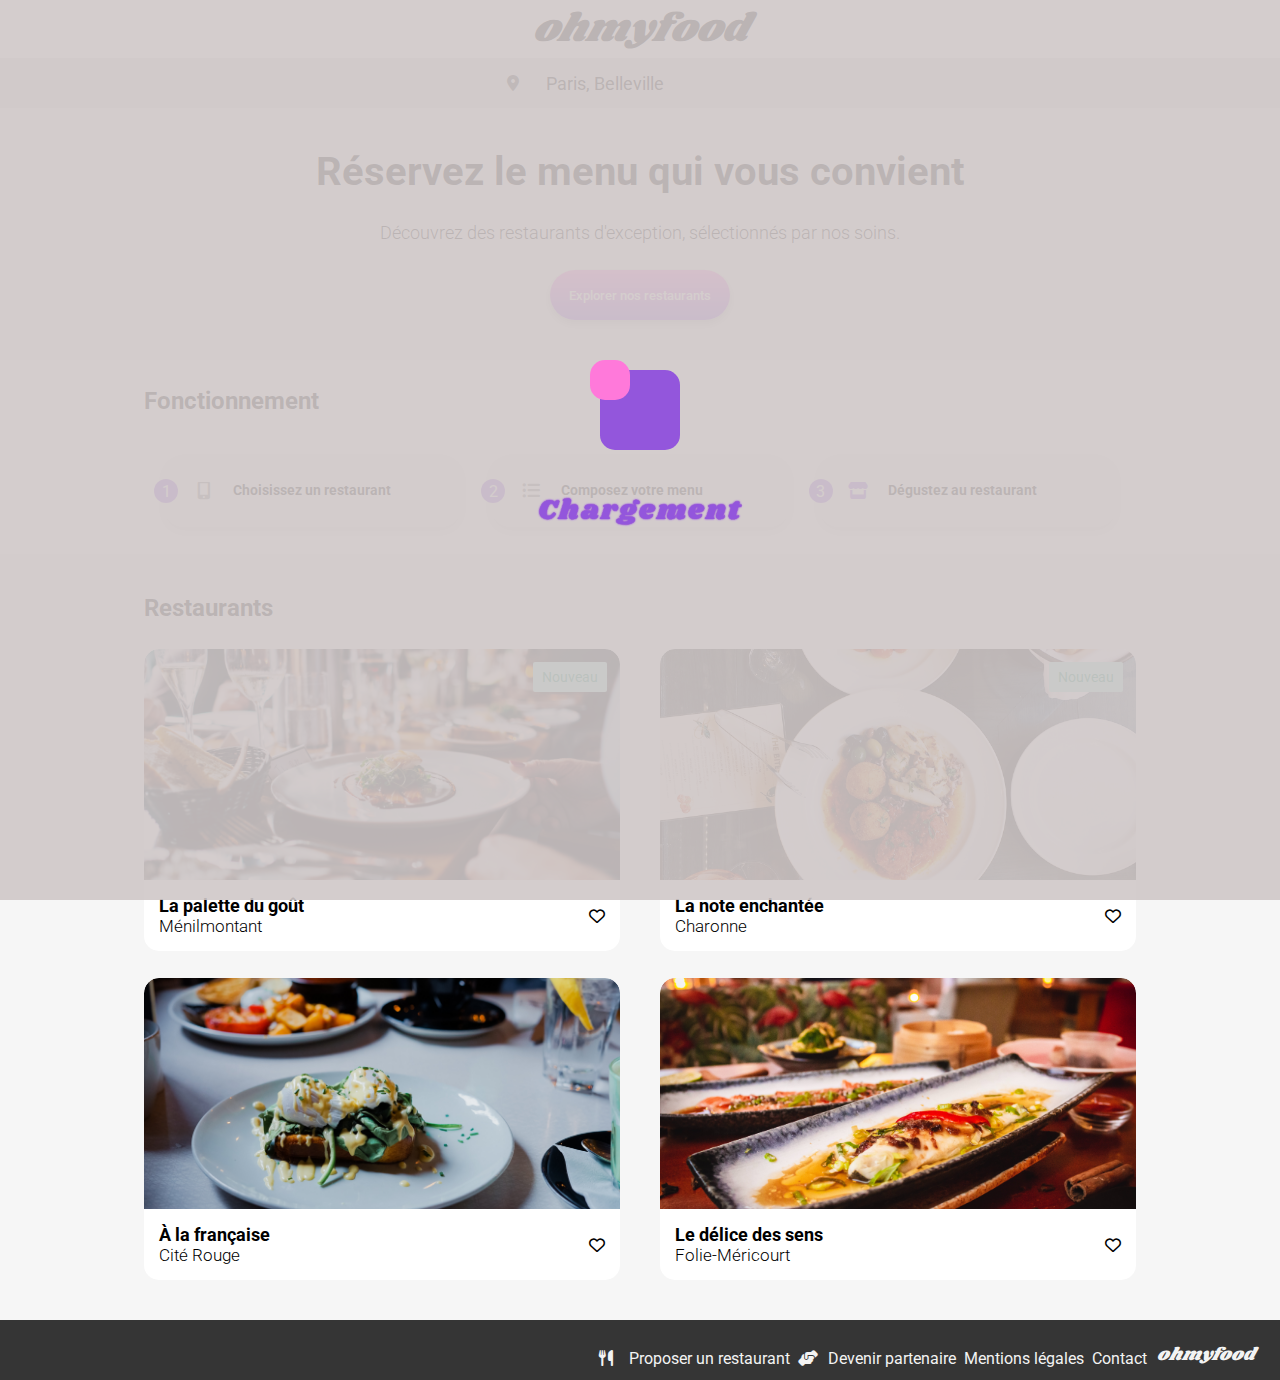
==== commit 411fd7f6: "Modification de deux balise div en figure" ====
--- a/index.html
+++ b/index.html
@@ -66,13 +66,13 @@
                                 <img src="./img/restaurants/palette-du-gout.jpg" alt="Image d'illustration du restaurant La palette du goût" class="card__box__img">
                                 <figcaption class="card__box__label">Nouveau</figcaption>
                             </figure>                
-                            <figure class="card__content">
+                            <div class="card__content">
                                 <div class="card__content__grouptitle">
                                     <h3 class="card__content__grouptitle__title">La palette du goût</h3>
                                     <h4 class="card__content__grouptitle__subtitle">Ménilmontant</h4>
                                 </div>
                                 <i class="fa-regular fa-heart card__content__icon"></i>
-                            </figure>
+                            </div>
                         </div>
                     </a>
                     <a href="./note-enchantee.html" class="card">
@@ -92,9 +92,9 @@
                     </a>
                     <a href="./a-la-francaise.html" class="card">
                         <div class="card__container">
-                            <div class="card__box">
+                            <figure class="card__box">
                                 <img src="./img/restaurants/a-la-francaise.jpg" alt="Image d'illustration du restaurant À la française" class="card__box__img">
-                            </div>                
+                            </figure>                
                             <div class="card__content">
                                 <div class="card__content__grouptitle">
                                     <h3 class="card__content__grouptitle__title">À la française</h3>
@@ -106,9 +106,9 @@
                     </a>
                     <a href="./delice-des-sens.html" class="card">
                         <div class="card__container">
-                            <div class="card__box">
+                            <figure class="card__box">
                                 <img src="./img/restaurants/delice-des-sens.jpg" alt="Image d'illustration du restaurant Le délice des sens" class="card__box__img">
-                            </div>                
+                            </figure>                
                             <div class="card__content">
                                 <div class="card__content__grouptitle">
                                     <h3 class="card__content__grouptitle__title">Le délice des sens</h3>
--- a/css/main.min.css
+++ b/css/main.min.css
@@ -1 +1 @@
-@import"https://fonts.googleapis.com/css2?family=Roboto&family=Shrikhand&display=swap";*{margin:0;padding:0;font-family:"Roboto",sans-serif}.main{background-color:#f6f6f6}@keyframes loader-01{0%{transform:scale(1) rotate(0deg)}50%{transform:scale(0.6) rotate(180deg)}100%{transform:scale(1) rotate(360deg)}}@keyframes loader-02{0%{transform:perspective(4cm) rotateX(45deg)}100%{transform:perspective(5cm) rotateY(180deg)}}@keyframes loader-text{0%{width:0}100%{width:100%}}@keyframes stop-loader{0%{opacity:1}50%{opacity:.5}100%{opacity:0;visibility:hidden}}.loader_container{height:100%;width:100%;background-color:rgba(207,200,200,.9);position:fixed;top:0;left:0;z-index:1000;display:flex;flex-flow:column;justify-content:center;align-items:center;gap:40px;animation:1s ease-out 5s stop-loader forwards}.loader{width:80px;height:80px;display:flex;position:relative;background-color:#9356dc;border-radius:15px;animation:2s ease-in-out loader-01 reverse infinite}.loader::after{content:"";height:50%;width:50%;position:absolute;top:-10px;left:-10px;background-color:#ff79da;border-radius:15px;animation:2s ease-in-out loader-02 infinite}.loader__text{font-size:1.75rem;font-family:"Shrikhand",serif;display:inline-block;position:relative;color:#353535;text-shadow:0 0 2px #9356dc,0 0 1px #ff79da,0 0 1px #99e2d0;letter-spacing:2px;box-sizing:border-box}.loader__text::after{content:"Chargement";position:absolute;left:0;top:0;color:#9356dc;width:100%;height:100%;overflow:hidden;box-sizing:border-box;animation:2s loader-text alternate-reverse infinite}h1{font-family:"Shrikhand",serif;font-size:1.125rem;font-weight:400;font-style:italic}.margin-right-10{margin-right:.625rem}.margin-right-16{margin-right:1rem}.section,.container__80,.container__cards{display:flex;flex-flow:column;gap:1.688rem;padding:0 1.25rem}.btn{height:3.125rem;padding:.813rem 1.172rem;background:linear-gradient(0deg, #9356DC 0%, #FF79DA 100%);box-shadow:0px 4px 10px rgba(0,0,0,.25);border-radius:25px;font-weight:500;color:#fff;word-wrap:break-word;border:none}.btn:hover{background:linear-gradient(0deg, #9c6bd8 0%, #ff95e1 100%);box-shadow:0px 4px 10px rgba(0,0,0,.5)}.body__container{display:flex;flex-flow:column;gap:1.688rem}.header{width:100%;display:flex;flex-flow:column;align-items:center;justify-content:center;background-color:#fff}.header__title{width:100%;font-size:2.5rem;text-align:center}.header__localite{height:3.125rem;width:100%;display:flex;justify-content:center;align-items:center;gap:1.063rem;background-color:#e2e2e2;color:#353535}.header__localite__text{background-color:rgba(0,0,0,0);border:none;font-size:1.125rem;padding-left:10px}.header__localite__text:focus{outline:0}.section__container__cta{justify-content:center;align-items:center;gap:1.688rem;margin:40px 0}.section__container__cta__hook{width:70%;text-align:center;font-family:"Roboto",sans-serif;font-style:normal;font-weight:700;font-size:2.5rem}.section__container__cta__promess{font-size:1.125rem;font-weight:300;text-align:center}.section__container__fonctionnement{background-color:#fff}.section__container__fonctionnement__80{display:flex;flex-flow:column;gap:40px;padding-top:1.688rem;padding-bottom:1.688rem}.fonctionnement__card__container{display:flex;flex-flow:column;gap:30px;padding:0 20px}.fonctionnement__card{height:4.524rem;width:calc(100% - 10px);padding-left:1rem;padding-right:.5rem;background-color:#f6f6f6;box-shadow:0px 4px 15px rgba(0,0,0,.15);display:flex;justify-content:space-between;align-items:center;border-radius:1.25rem;position:relative;z-index:1}.fonctionnement__card__number{height:1.5rem;width:1.5rem;background-color:#9356dc;color:#f3f3f3;border-radius:50%;display:flex;justify-content:center;align-items:center;position:absolute;left:-10px;z-index:2}.fonctionnement__card__icon{width:10%;color:#7e7e7e;font-size:1.125rem;text-align:center}.fonctionnement__card__icon--purple{color:#9356dc}.fonctionnement__card__text{font-weight:500;display:flex;flex-grow:1;padding-left:1rem}.fonctionnement__card__box{width:100%;display:flex;flex-flow:row;overflow:hidden}.fonctionnement__card__box__icon{width:10%;color:#7e7e7e;font-size:1.125rem;text-align:center;margin-left:10px}.fonctionnement__card__box__icon--purple{color:#9356dc}.fonctionnement__card__box__text{font-weight:700;flex-grow:1;padding-left:1rem;overflow:hidden;white-space:nowrap;text-overflow:ellipsis}.section__container__80{padding-top:40px}.container__cards{padding-bottom:40px}.card{width:calc(100% - 10px);display:flex;flex-flow:column;gap:20px;border-radius:15px;text-decoration:none;color:inherit;background-color:#fff;overflow:hidden}.card__container{border-radius:15px;position:relative}.card__box{width:100%;height:231px;overflow:hidden;position:relative}.card__box__img{width:100%;height:100%;border-radius:15px 15px 0 0;-o-object-fit:cover;object-fit:cover}.card__box__label{position:absolute;top:13px;right:13px;padding:7px 9px;font-size:.875rem;background-color:#99e2d0;color:#008766;border-radius:2px}.card__content{padding:15px;display:flex;align-items:center;justify-content:space-between}.card__content__grouptitle__title{font-size:1.125rem;font-weight:700}.card__content__grouptitle__subtitle{font-size:1.063rem;font-weight:300}.card__content__icon:hover:before{content:"";font-weight:900;transition:400ms;background-image:linear-gradient(180deg, #9356DC, #FF79DA);background-size:100%;background-repeat:repeat;background-clip:text;-webkit-background-clip:text;color:rgba(0,0,0,0)}.footer{color:#f3f3f3;background-color:#353535;padding:22px 25px 22px 25px;display:flex;flex-flow:column;gap:10px}.footer__list{list-style-type:none;display:flex;flex-flow:column;gap:8px}.footer__list__item{display:block;width:20px;height:16px}.footer__list__item__link{color:inherit;text-decoration:none}@keyframes checkmenu{0%{margin-right:-50px}20%{margin-right:-30px}40%{margin-right:-20px}90%{margin-right:-5px}100%{margin-right:0px}}@keyframes cardmenu-tag{0%{transform:translateX(-200%)}100%{transform:translateX(0%)}}.header_restaurant{display:flex;justify-content:center;align-items:center}.header_restaurant__icon{padding-left:20px}.section__container__menu{display:flex;flex-flow:column;justify-content:center;align-items:center;background-color:#f6f6f6}.section__container__menu__container{width:100%;position:relative}.section__container__menu__container__img{width:100%;height:275px;-o-object-fit:cover;object-fit:cover}.cardmenu{width:100%;border-radius:30px 30px 0 0;display:flex;flex-flow:column;gap:40px;padding-bottom:40px;background-color:#f6f6f6}.cardmenu__header{width:calc(100% - 24px);padding:10px 12px 15px 12px;position:absolute;top:280px;background-color:#f6f6f6;display:flex;justify-content:space-between;align-items:center;font-size:1.125rem;border-radius:30px 30px 0 0}.cardmenu__header__title{font-family:"Shrikhand",serif;font-weight:400;font-style:italic;font-size:1.75rem}.cardmenu__type{display:flex;flex-flow:column;gap:8px;padding-left:12px;padding-right:12px;margin-top:10px}.cardmenu__type__border{width:40px;border-bottom:3px #99e2d0 solid}.cardmenu__type__tag{height:69px;background-color:#fff;display:inline-flex;flex-wrap:nowrap;justify-content:space-between;align-items:flex-end;border-radius:15px;box-shadow:0px 4px 15px rgba(0,0,0,.15);overflow:hidden}.cardmenu__type__tag--1{animation:1s ease-out 0.1s both cardmenu-tag}.cardmenu__type__tag--2{animation:1s ease-out 0.2s both cardmenu-tag}.cardmenu__type__tag--3{animation:1s ease-out 0.3s both cardmenu-tag}.cardmenu__type__tag--4{animation:1s ease-out 0.4s both cardmenu-tag}.cardmenu__type__tag--5{animation:1s ease-out 0.5s both cardmenu-tag}.cardmenu__type__tag--6{animation:1s ease-out 0.6s both cardmenu-tag}.cardmenu__type__tag--7{animation:1s ease-out 0.7s both cardmenu-tag}.cardmenu__type__tag--8{animation:1s ease-out 0.8s both cardmenu-tag}.cardmenu__type__tag--9{animation:1s ease-out 0.9s both cardmenu-tag}.cardmenu__type__tag__content{width:calc(100% - 30px);display:flex;flex-wrap:nowrap;justify-content:space-between;padding:15px;overflow:hidden}.cardmenu__type__tag__content__head{width:inherit;display:flex;flex-flow:column;flex-wrap:nowrap;overflow:hidden;white-space:nowrap;text-overflow:ellipsis}.cardmenu__type__tag__content__head__title{width:inherit;font-size:18px;font-weight:500;overflow:hidden;white-space:nowrap;text-overflow:ellipsis}.cardmenu__type__tag__content__head__subtitle{width:inherit;font-size:15px;font-weight:300;overflow:hidden;white-space:nowrap;text-overflow:ellipsis}.cardmenu__type__tag__content__price{display:flex;align-items:flex-end;justify-content:flex-end}.cardmenu__type__tag__like{margin-right:-50px}.cardmenu__type__tag:hover>.cardmenu__type__tag__like{height:100%;width:59px;color:#f3f3f3;background-color:#99e2d0;border-radius:0 15px 15px 0;display:flex;justify-content:center;align-items:center;flex-grow:1;animation:checkmenu 250ms;animation-fill-mode:forwards}.cardmenu__btn{width:40%;margin:30px auto 0 auto}@media(width >= 768px){.fonctionnement__card__container{display:flex;flex-flow:row;justify-content:space-around;align-items:center}.fonctionnement__card{width:calc(33% - 10px);max-width:calc(335px - 1.5rem)}.container__cards{width:100%;display:flex;flex-flow:row;flex-wrap:wrap;padding:0;padding-bottom:40px}.card{width:calc(50% - 1.25rem)}.footer{display:flex;flex-flow:row-reverse;justify-content:flex-start;align-items:flex-end;padding-bottom:12px}.footer__list{display:flex;flex-flow:row}.section__container__menu__container__img{height:350px}.cardmenu__header{position:absolute;top:355px}}@media(width >= 1024px){.container__80,.container__cards{width:80%;margin:auto}.container__cards{width:100%;justify-content:space-between}.section__container__menu{background-color:#fff}.section__container__menu__container__img{transform:scale(1);-o-object-fit:cover;object-fit:cover}.cardmenu{width:80%;margin:auto;border-radius:0;overflow:hidden}.cardmenu__header{width:calc(80% - 24px)}}@media(width > 1440px){body{width:1440px;margin:auto;background-color:#fff}.cardmenu{width:1152px;margin:auto;border-radius:0;overflow:hidden}.cardmenu__header{width:1128px}}/*# sourceMappingURL=main.min.css.map */+@import"https://fonts.googleapis.com/css2?family=Roboto&family=Shrikhand&display=swap";*{margin:0;padding:0;font-family:"Roboto",sans-serif}.main{background-color:#f6f6f6}@keyframes loader-01{0%{transform:scale(1) rotate(0deg)}50%{transform:scale(0.6) rotate(180deg)}100%{transform:scale(1) rotate(360deg)}}@keyframes loader-02{0%{transform:perspective(4cm) rotateX(45deg)}100%{transform:perspective(5cm) rotateY(180deg)}}@keyframes loader-text{0%{width:0}100%{width:100%}}@keyframes stop-loader{0%{opacity:1}50%{opacity:.5}100%{opacity:0;visibility:hidden}}.loader_container{height:100%;width:100%;background-color:rgba(207,200,200,.9);position:fixed;top:0;left:0;z-index:1000;display:flex;flex-flow:column;justify-content:center;align-items:center;gap:40px;animation:1s ease-out 5s stop-loader forwards}.loader{width:80px;height:80px;display:flex;position:relative;background-color:#9356dc;border-radius:15px;animation:2s ease-in-out loader-01 reverse infinite}.loader::after{content:"";height:50%;width:50%;position:absolute;top:-10px;left:-10px;background-color:#ff79da;border-radius:15px;animation:2s ease-in-out loader-02 infinite}.loader__text{font-size:1.75rem;font-family:"Shrikhand",serif;display:inline-block;position:relative;color:#353535;text-shadow:0 0 2px #9356dc,0 0 1px #ff79da,0 0 1px #99e2d0;letter-spacing:2px;box-sizing:border-box}.loader__text::after{content:"Chargement";position:absolute;left:0;top:0;color:#9356dc;width:100%;height:100%;overflow:hidden;box-sizing:border-box;animation:2s loader-text alternate-reverse infinite}h1{font-family:"Shrikhand",serif;font-size:1.125rem;font-weight:400;font-style:italic}.margin-right-10{margin-right:.625rem}.margin-right-16{margin-right:1rem}.section,.container__80,.container__cards{display:flex;flex-flow:column;gap:1.688rem;padding:0 1.25rem}.btn{height:3.125rem;padding:.813rem 1.172rem;background:linear-gradient(0deg, #9356DC 0%, #FF79DA 100%);box-shadow:0px 4px 10px rgba(0,0,0,.25);border-radius:25px;font-weight:500;color:#fff;word-wrap:break-word;border:none}.btn:hover{background:linear-gradient(0deg, #9c6bd8 0%, #ff95e1 100%);box-shadow:0px 4px 10px rgba(0,0,0,.5)}.body__container{display:flex;flex-flow:column;gap:1.688rem}.header{width:100%;display:flex;flex-flow:column;align-items:center;justify-content:center;background-color:#fff}.header__title{width:100%;font-size:2.5rem;text-align:center}.header__localite{height:3.125rem;width:100%;display:flex;justify-content:center;align-items:center;gap:1.063rem;background-color:#e2e2e2;color:#353535}.header__localite__text{background-color:rgba(0,0,0,0);border:none;font-size:1.125rem;padding-left:10px}.header__localite__text:focus{outline:0}.section__container__cta{justify-content:center;align-items:center;gap:1.688rem;margin:40px 0}.section__container__cta__hook{width:70%;text-align:center;font-family:"Roboto",sans-serif;font-style:normal;font-weight:700;font-size:2.5rem}.section__container__cta__promess{font-size:1.125rem;font-weight:300;text-align:center}.section__container__fonctionnement{background-color:#fff}.section__container__fonctionnement__80{display:flex;flex-flow:column;gap:40px;padding-top:1.688rem;padding-bottom:1.688rem}.fonctionnement__card__container{display:flex;flex-flow:column;gap:30px;padding:0 20px}.fonctionnement__card{height:4.524rem;width:calc(100% - 10px);padding-left:1rem;padding-right:.5rem;background-color:#f6f6f6;box-shadow:0px 4px 15px rgba(0,0,0,.15);display:flex;justify-content:space-between;align-items:center;border-radius:1.25rem;position:relative;z-index:1}.fonctionnement__card__number{height:1.5rem;width:1.5rem;background-color:#9356dc;color:#f3f3f3;border-radius:50%;display:flex;justify-content:center;align-items:center;position:absolute;left:-10px;z-index:2}.fonctionnement__card__icon{width:10%;color:#7e7e7e;font-size:1.125rem;text-align:center}.fonctionnement__card__icon--purple{color:#9356dc}.fonctionnement__card__text{font-weight:500;display:flex;flex-grow:1;padding-left:1rem}.fonctionnement__card__box{width:100%;display:flex;flex-flow:row;overflow:hidden}.fonctionnement__card__box__icon{width:10%;color:#7e7e7e;font-size:1.125rem;text-align:center;margin-left:10px}.fonctionnement__card__box__icon--purple{color:#9356dc}.fonctionnement__card__box__text{font-weight:700;flex-grow:1;padding-left:1rem;overflow:hidden;white-space:nowrap;text-overflow:ellipsis;font-size:.9rem}.section__container__80{padding-top:40px}.container__cards{padding-bottom:40px}.card{width:calc(100% - 10px);display:flex;flex-flow:column;gap:20px;border-radius:15px;text-decoration:none;color:inherit;background-color:#fff;overflow:hidden}.card__container{border-radius:15px;position:relative}.card__box{width:100%;height:231px;overflow:hidden;position:relative}.card__box__img{width:100%;height:100%;border-radius:15px 15px 0 0;-o-object-fit:cover;object-fit:cover}.card__box__label{position:absolute;top:13px;right:13px;padding:7px 9px;font-size:.875rem;background-color:#99e2d0;color:#008766;border-radius:2px}.card__content{padding:15px;display:flex;align-items:center;justify-content:space-between}.card__content__grouptitle__title{font-size:1.125rem;font-weight:700}.card__content__grouptitle__subtitle{font-size:1.063rem;font-weight:300}.card__content__icon:hover:before{content:"";font-weight:900;transition:400ms;background-image:linear-gradient(180deg, #9356DC, #FF79DA);background-size:100%;background-repeat:repeat;background-clip:text;-webkit-background-clip:text;color:rgba(0,0,0,0)}.footer{color:#f3f3f3;background-color:#353535;padding:22px 25px 22px 25px;display:flex;flex-flow:column;gap:10px}.footer__list{list-style-type:none;display:flex;flex-flow:column;gap:8px}.footer__list__item{display:block;width:20px;height:16px}.footer__list__item__link{color:inherit;text-decoration:none}@keyframes checkmenu{0%{margin-right:-50px}20%{margin-right:-30px}40%{margin-right:-20px}90%{margin-right:-5px}100%{margin-right:0px}}@keyframes cardmenu-tag{0%{transform:translateX(-200%)}100%{transform:translateX(0%)}}.header_restaurant{display:flex;justify-content:center;align-items:center}.header_restaurant__icon{padding-left:20px}.section__container__menu{display:flex;flex-flow:column;justify-content:center;align-items:center;background-color:#f6f6f6}.section__container__menu__container{width:100%;position:relative}.section__container__menu__container__img{width:100%;height:275px;-o-object-fit:cover;object-fit:cover}.cardmenu{width:100%;border-radius:30px 30px 0 0;display:flex;flex-flow:column;gap:40px;padding-bottom:40px;background-color:#f6f6f6}.cardmenu__header{width:calc(100% - 24px);padding:10px 12px 15px 12px;position:absolute;top:280px;background-color:#f6f6f6;display:flex;justify-content:space-between;align-items:center;font-size:1.125rem;border-radius:30px 30px 0 0}.cardmenu__header__title{font-family:"Shrikhand",serif;font-weight:400;font-style:italic;font-size:1.75rem}.cardmenu__type{display:flex;flex-flow:column;gap:8px;padding-left:12px;padding-right:12px;margin-top:10px}.cardmenu__type__border{width:40px;border-bottom:3px #99e2d0 solid}.cardmenu__type__tag{height:69px;background-color:#fff;display:inline-flex;flex-wrap:nowrap;justify-content:space-between;align-items:flex-end;border-radius:15px;box-shadow:0px 4px 15px rgba(0,0,0,.15);overflow:hidden}.cardmenu__type__tag--1{animation:1s ease-out 0.1s both cardmenu-tag}.cardmenu__type__tag--2{animation:1s ease-out 0.2s both cardmenu-tag}.cardmenu__type__tag--3{animation:1s ease-out 0.3s both cardmenu-tag}.cardmenu__type__tag--4{animation:1s ease-out 0.4s both cardmenu-tag}.cardmenu__type__tag--5{animation:1s ease-out 0.5s both cardmenu-tag}.cardmenu__type__tag--6{animation:1s ease-out 0.6s both cardmenu-tag}.cardmenu__type__tag--7{animation:1s ease-out 0.7s both cardmenu-tag}.cardmenu__type__tag--8{animation:1s ease-out 0.8s both cardmenu-tag}.cardmenu__type__tag--9{animation:1s ease-out 0.9s both cardmenu-tag}.cardmenu__type__tag__content{width:calc(100% - 30px);display:flex;flex-wrap:nowrap;justify-content:space-between;padding:15px;overflow:hidden}.cardmenu__type__tag__content__head{width:inherit;display:flex;flex-flow:column;flex-wrap:nowrap;overflow:hidden;white-space:nowrap;text-overflow:ellipsis}.cardmenu__type__tag__content__head__title{width:inherit;font-size:18px;font-weight:500;overflow:hidden;white-space:nowrap;text-overflow:ellipsis}.cardmenu__type__tag__content__head__subtitle{width:inherit;font-size:15px;font-weight:300;overflow:hidden;white-space:nowrap;text-overflow:ellipsis}.cardmenu__type__tag__content__price{display:flex;align-items:flex-end;justify-content:flex-end}.cardmenu__type__tag__like{margin-right:-50px}.cardmenu__type__tag:hover>.cardmenu__type__tag__like{height:100%;width:59px;color:#f3f3f3;background-color:#99e2d0;border-radius:0 15px 15px 0;display:flex;justify-content:center;align-items:center;flex-grow:1;animation:checkmenu 250ms;animation-fill-mode:forwards}.cardmenu__btn{width:40%;margin:30px auto 0 auto}@media(width >= 768px){.fonctionnement__card__container{display:flex;flex-flow:row;justify-content:space-around;align-items:center}.fonctionnement__card{width:calc(33% - 10px);max-width:calc(335px - 1.5rem)}.container__cards{width:100%;display:flex;flex-flow:row;flex-wrap:wrap;padding:0;padding-bottom:40px}.card{width:calc(50% - 1.25rem)}.footer{display:flex;flex-flow:row-reverse;justify-content:flex-start;align-items:flex-end;padding-bottom:12px}.footer__list{display:flex;flex-flow:row}.section__container__menu__container__img{height:350px}.cardmenu__header{position:absolute;top:355px}}@media(width >= 1024px){.container__80,.container__cards{width:80%;margin:auto}.container__cards{width:100%;justify-content:space-between}.section__container__menu{background-color:#fff}.section__container__menu__container__img{transform:scale(1);-o-object-fit:cover;object-fit:cover}.cardmenu{width:80%;margin:auto;border-radius:0;overflow:hidden}.cardmenu__header{width:calc(80% - 24px)}}@media(width > 1440px){body{width:1440px;margin:auto;background-color:#fff}.cardmenu{width:1152px;margin:auto;border-radius:0;overflow:hidden}.cardmenu__header{width:1128px}}/*# sourceMappingURL=main.min.css.map */